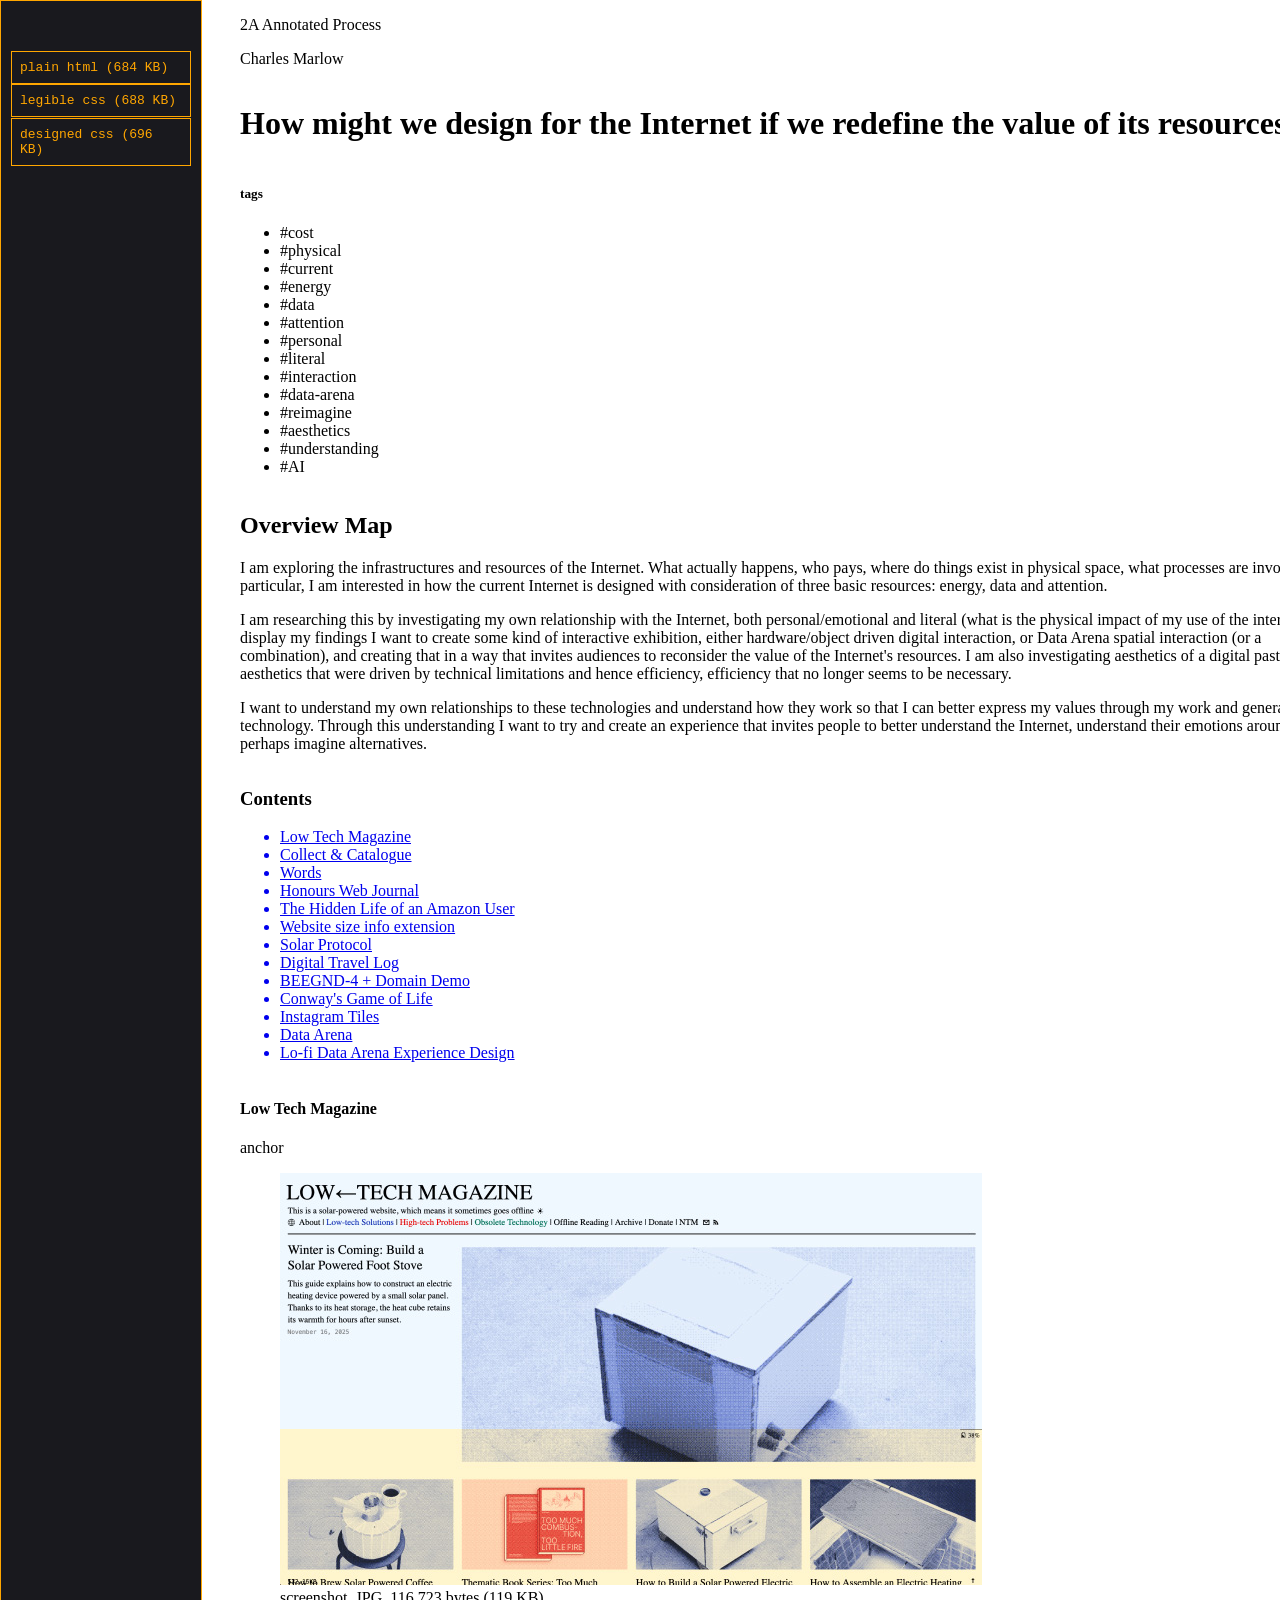
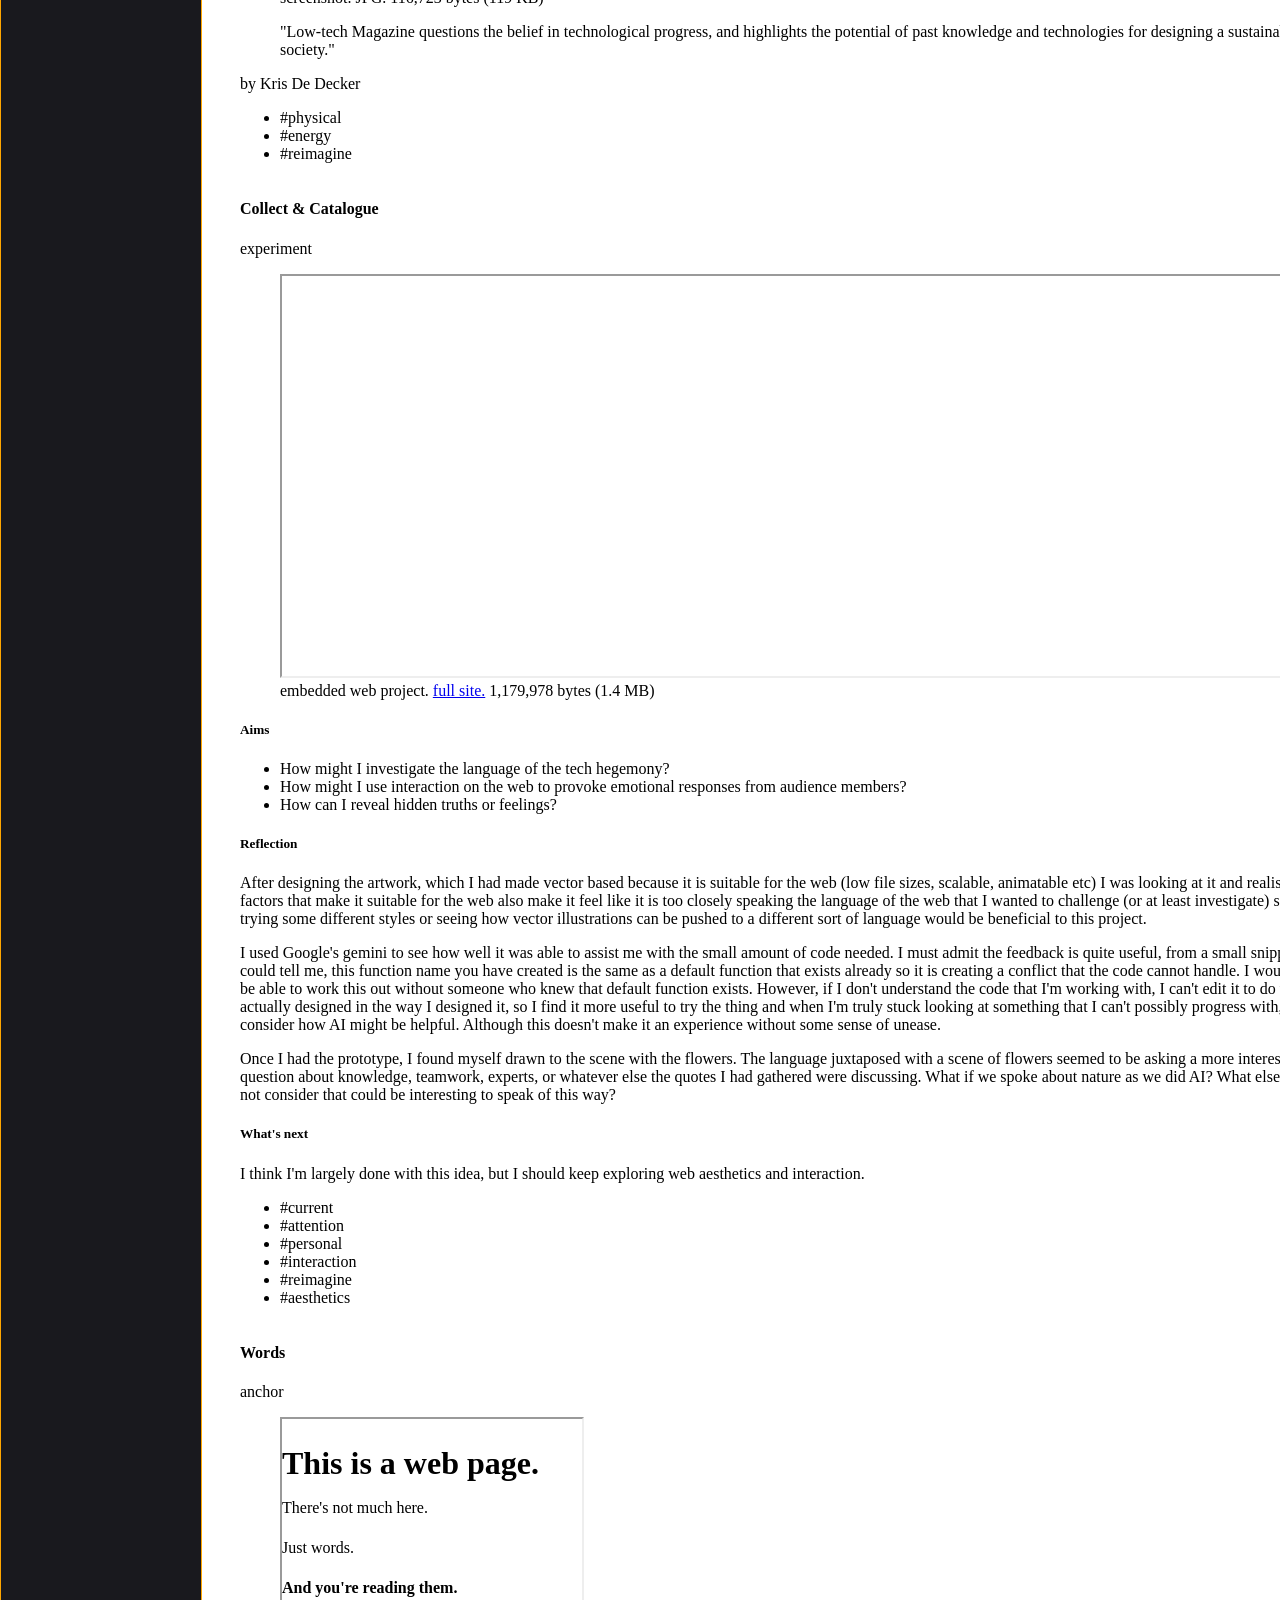
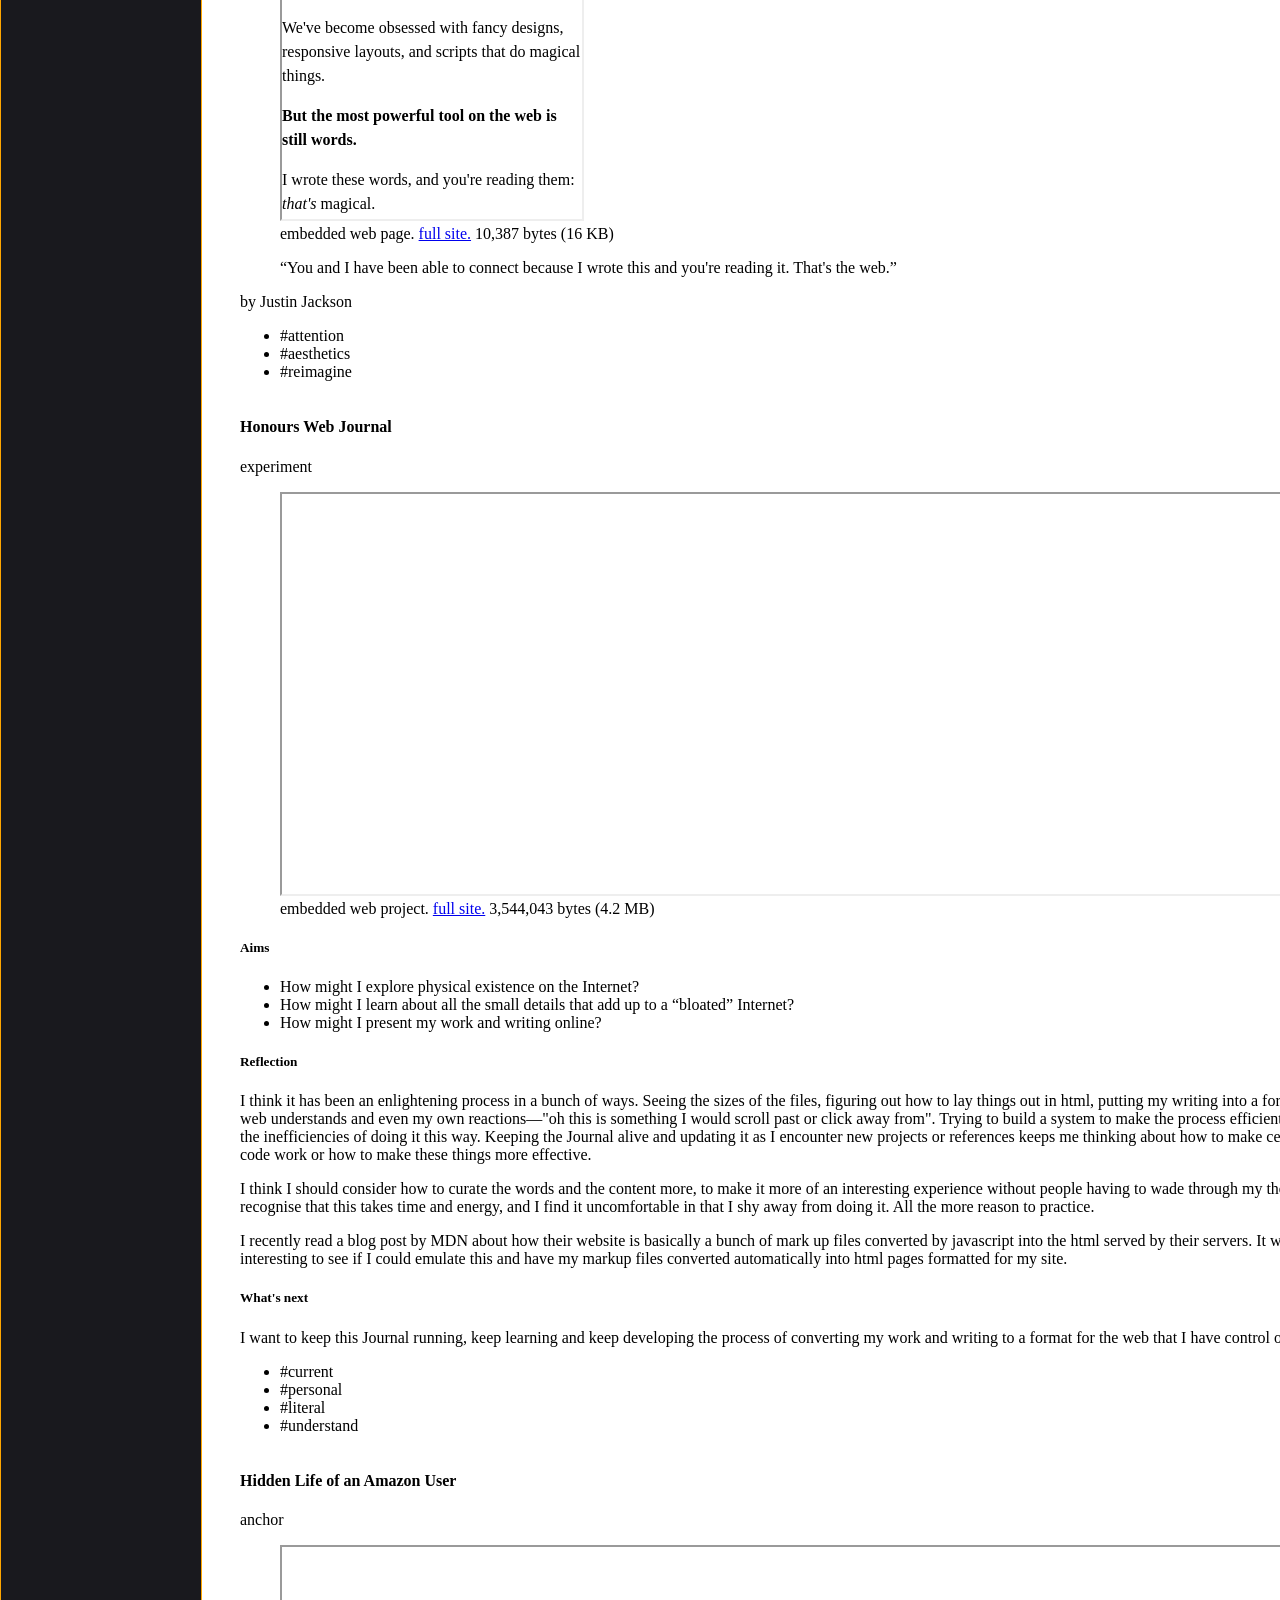
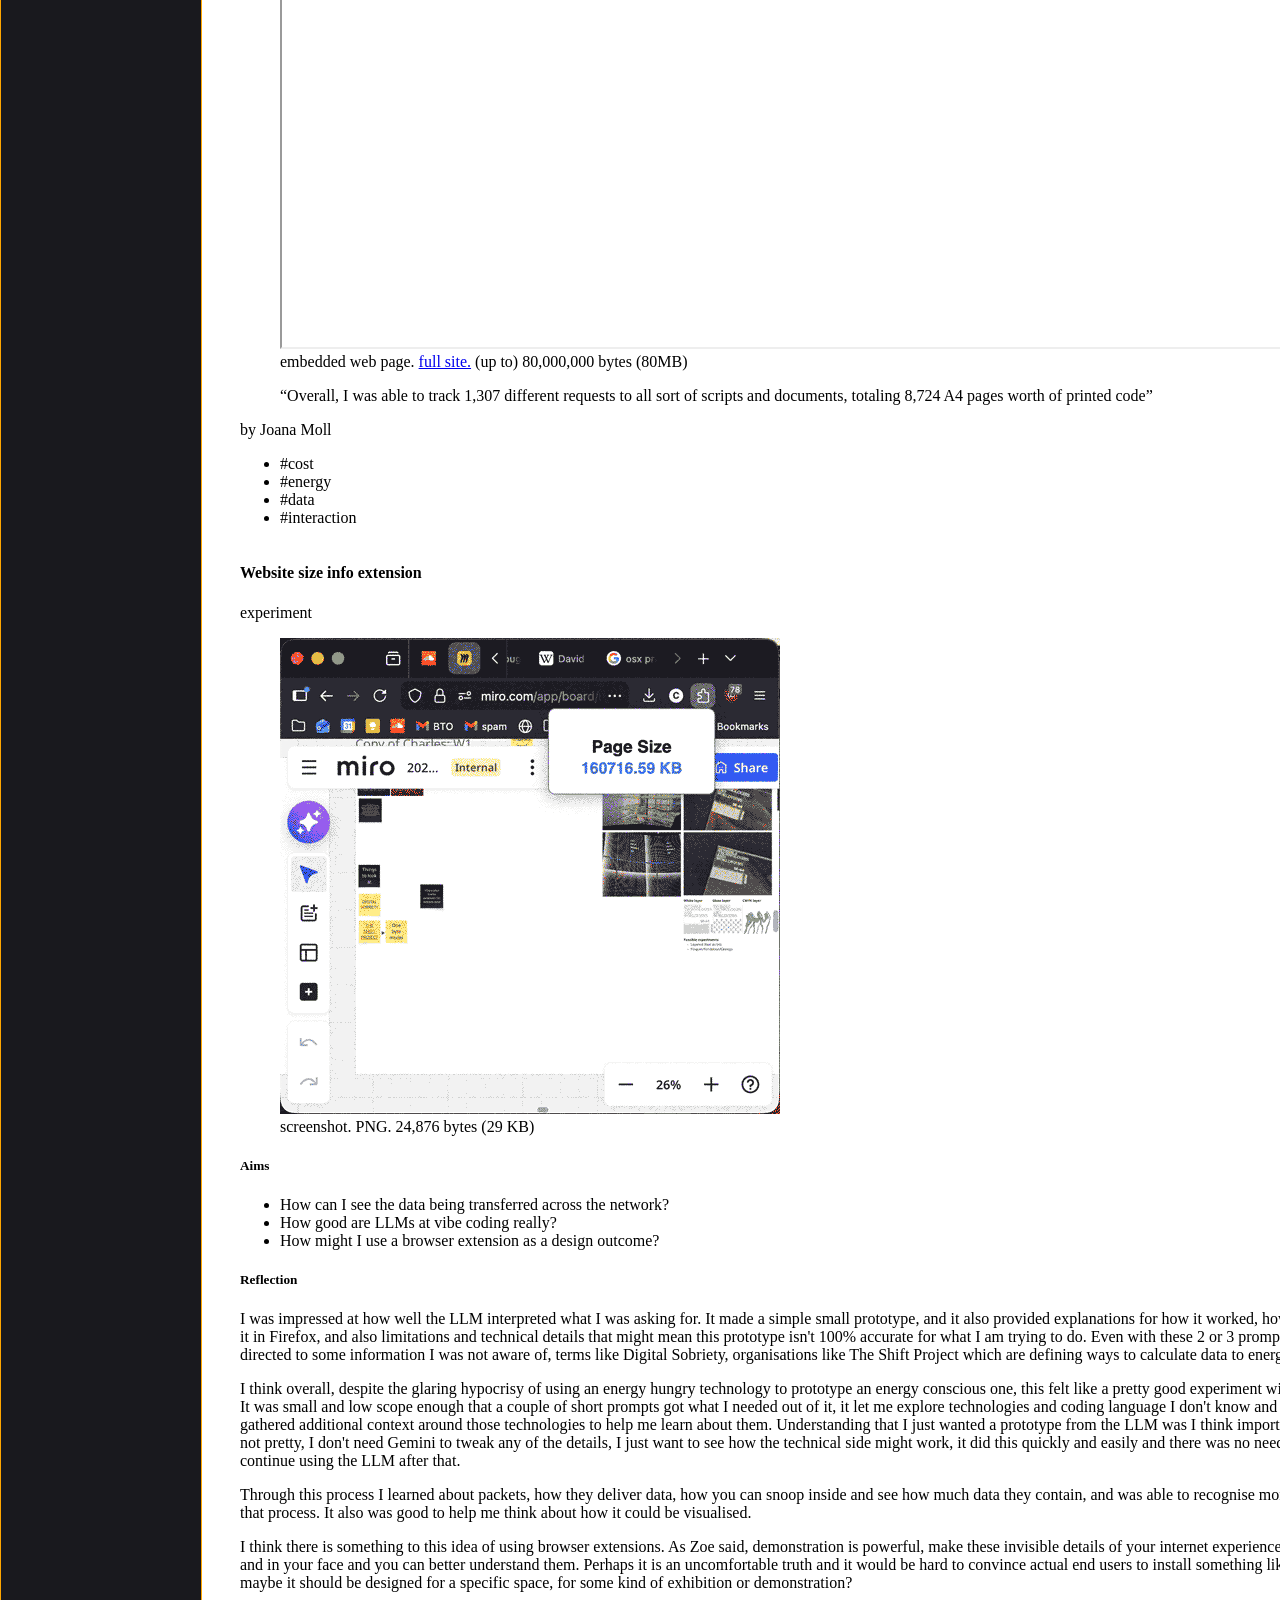
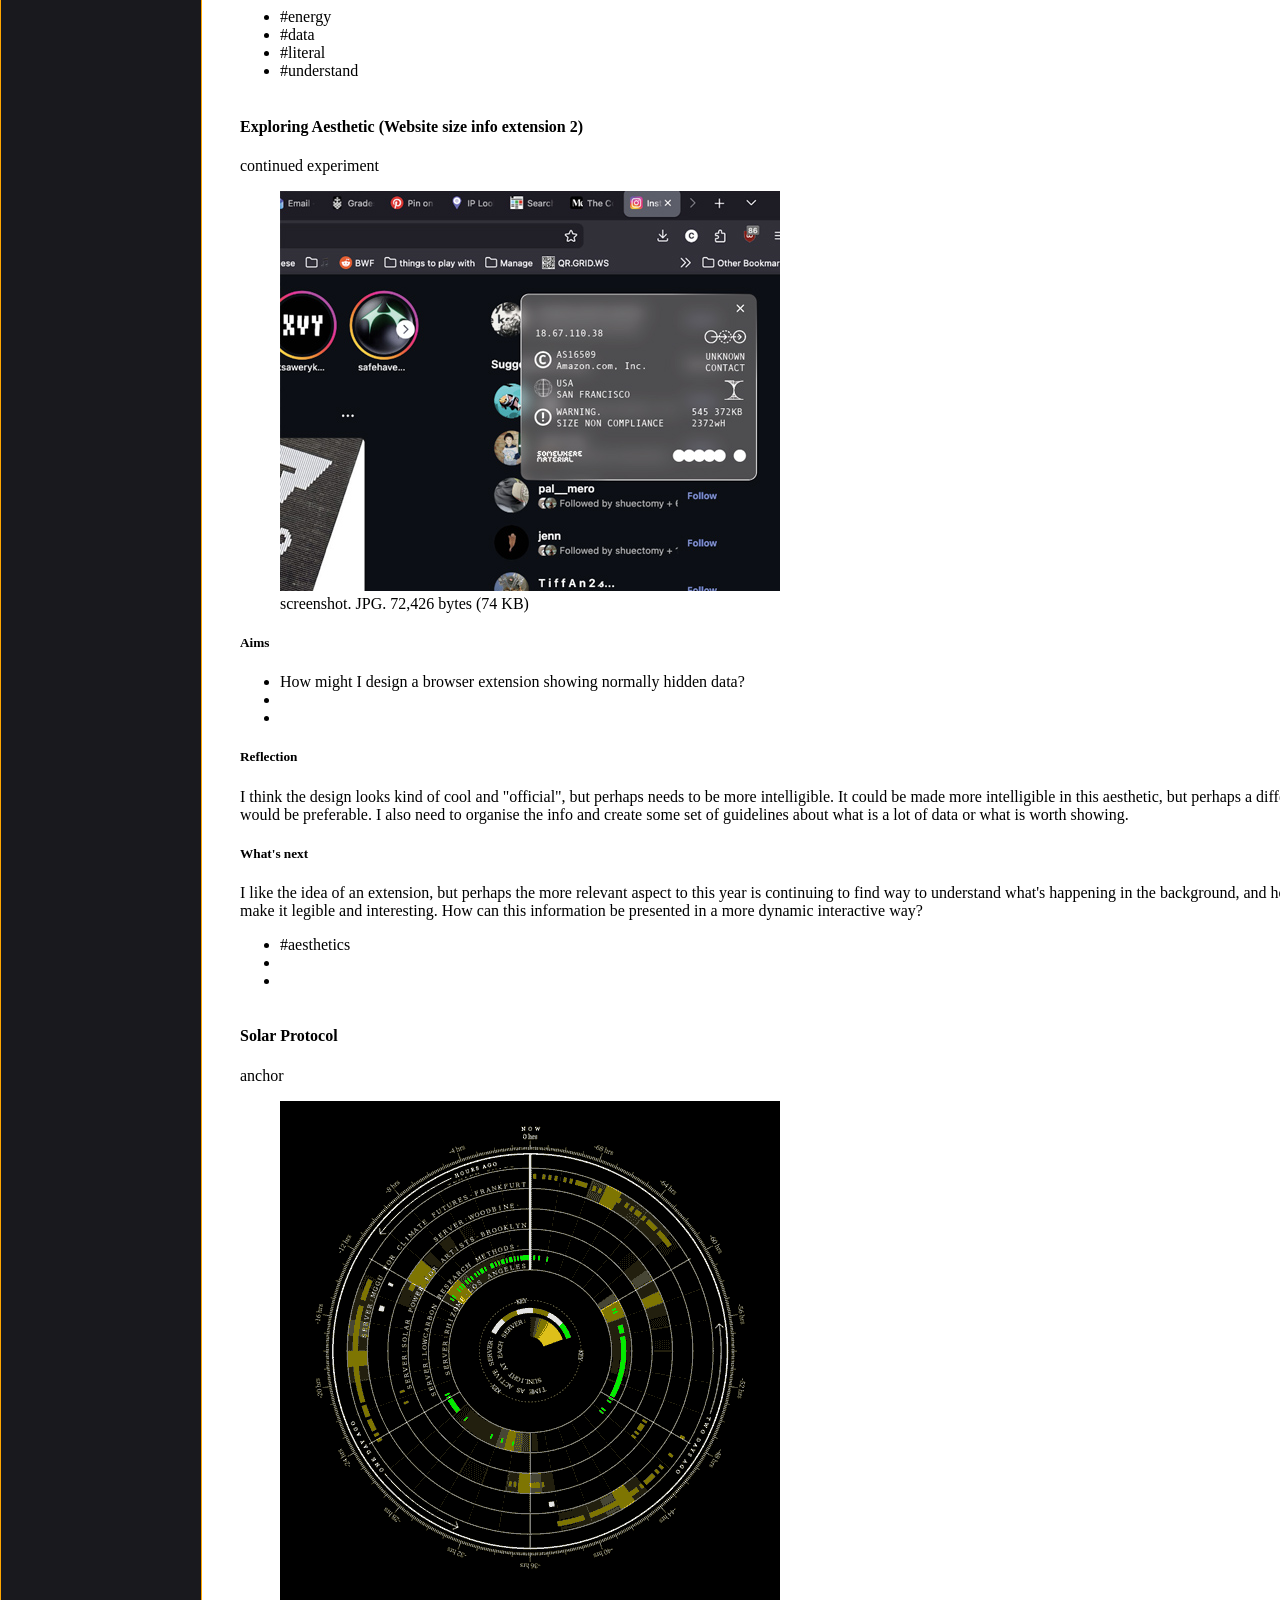
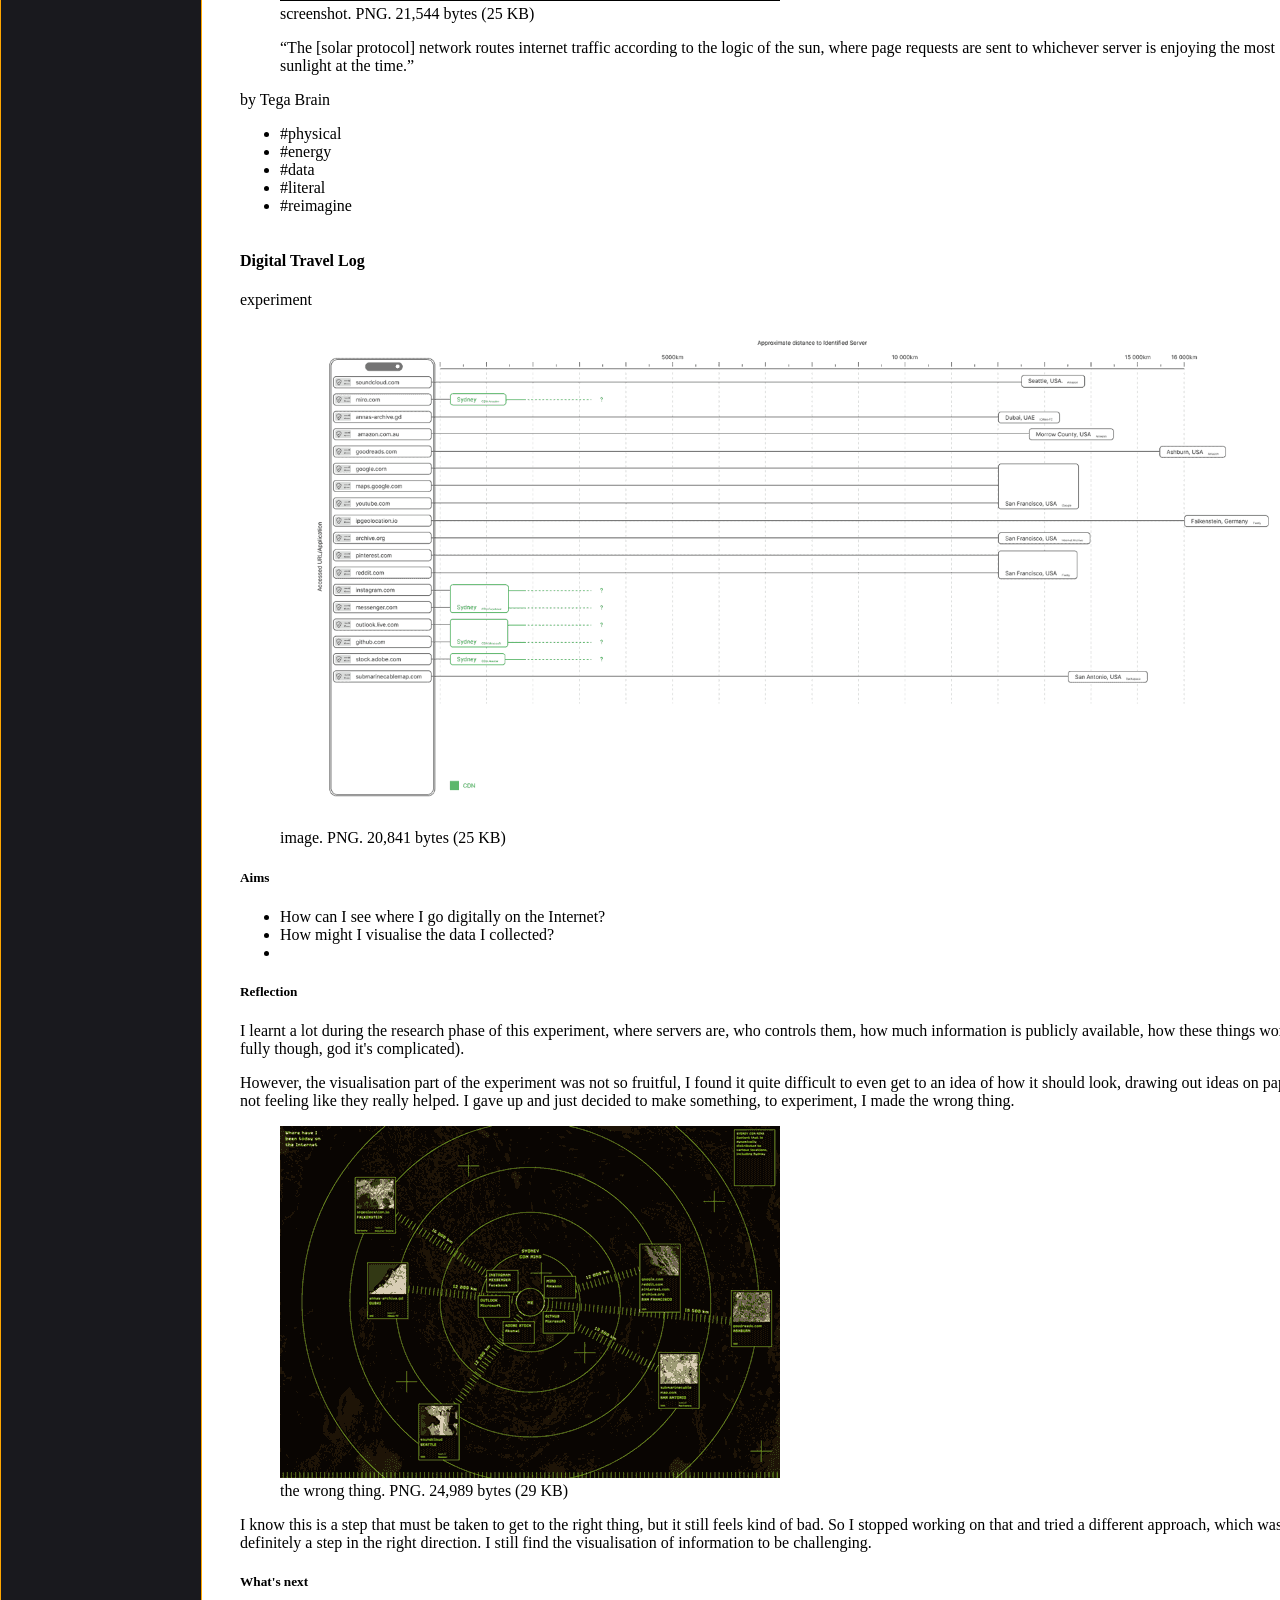
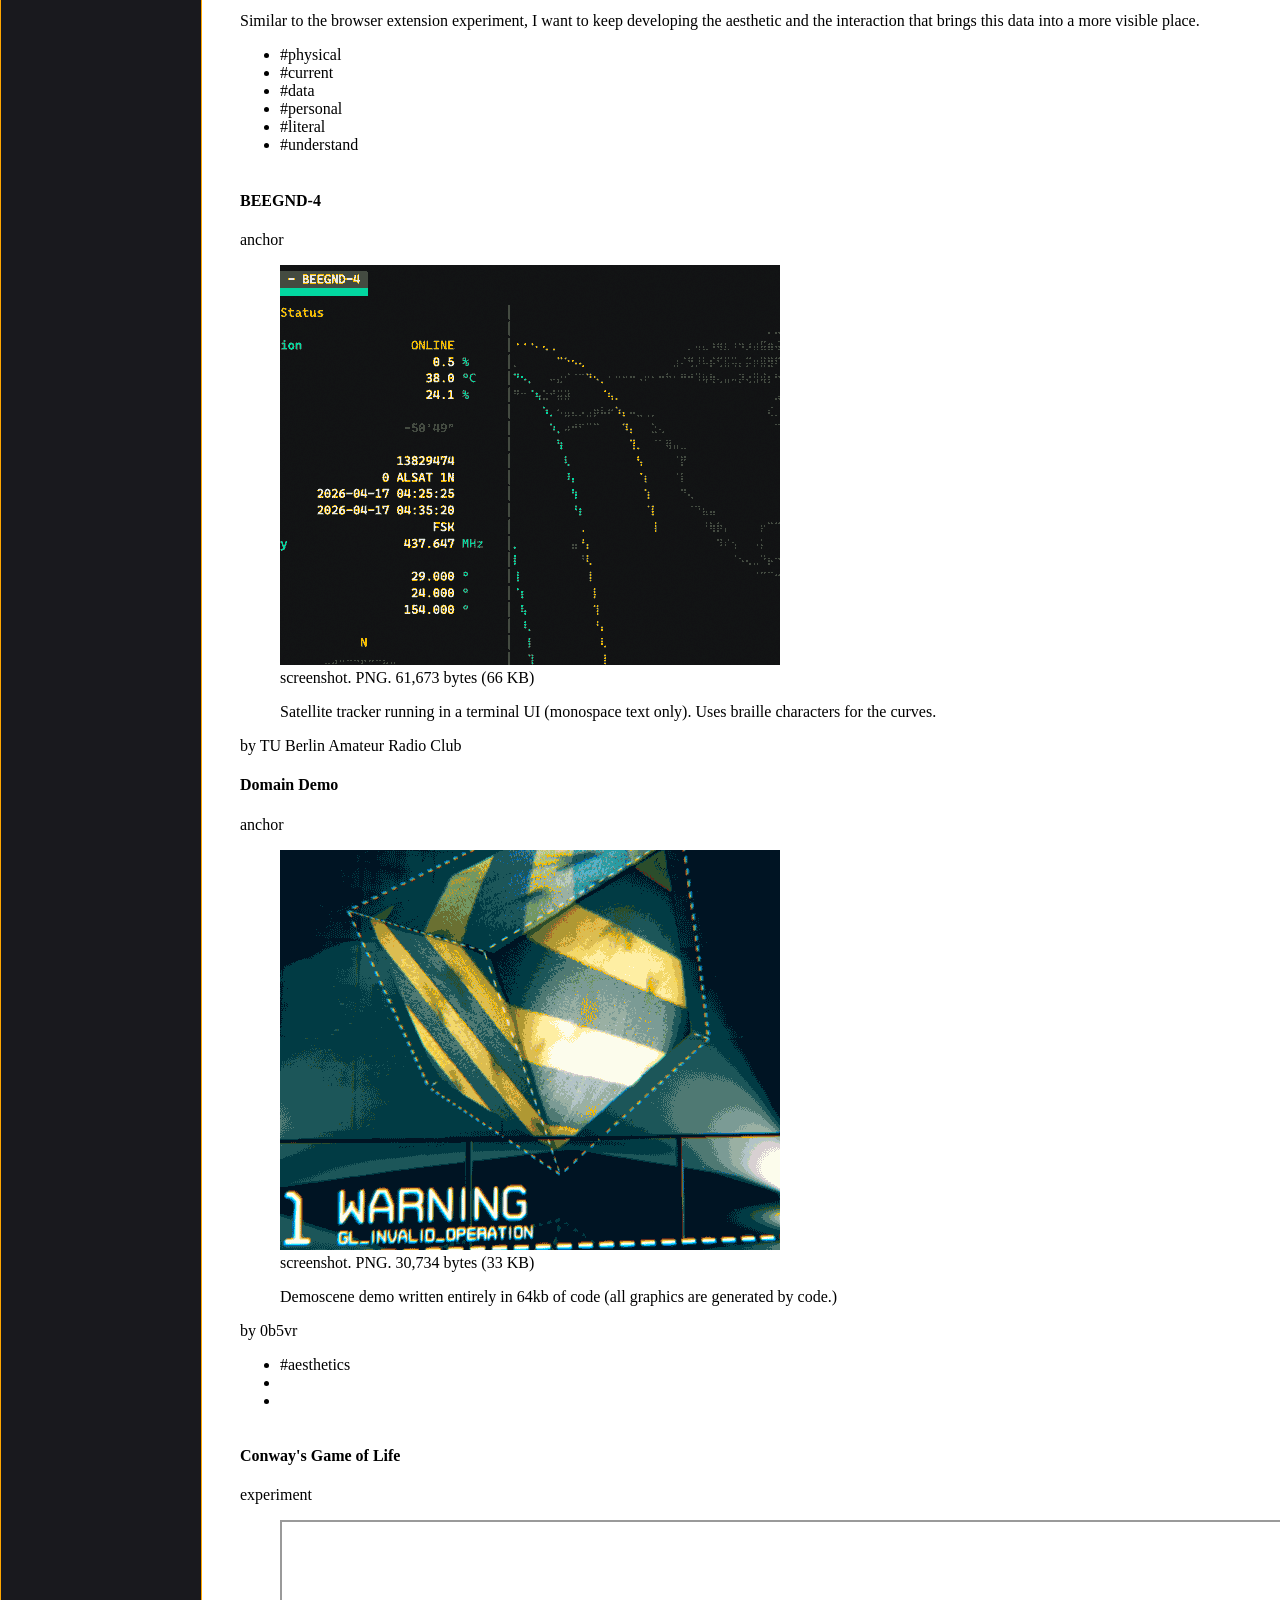
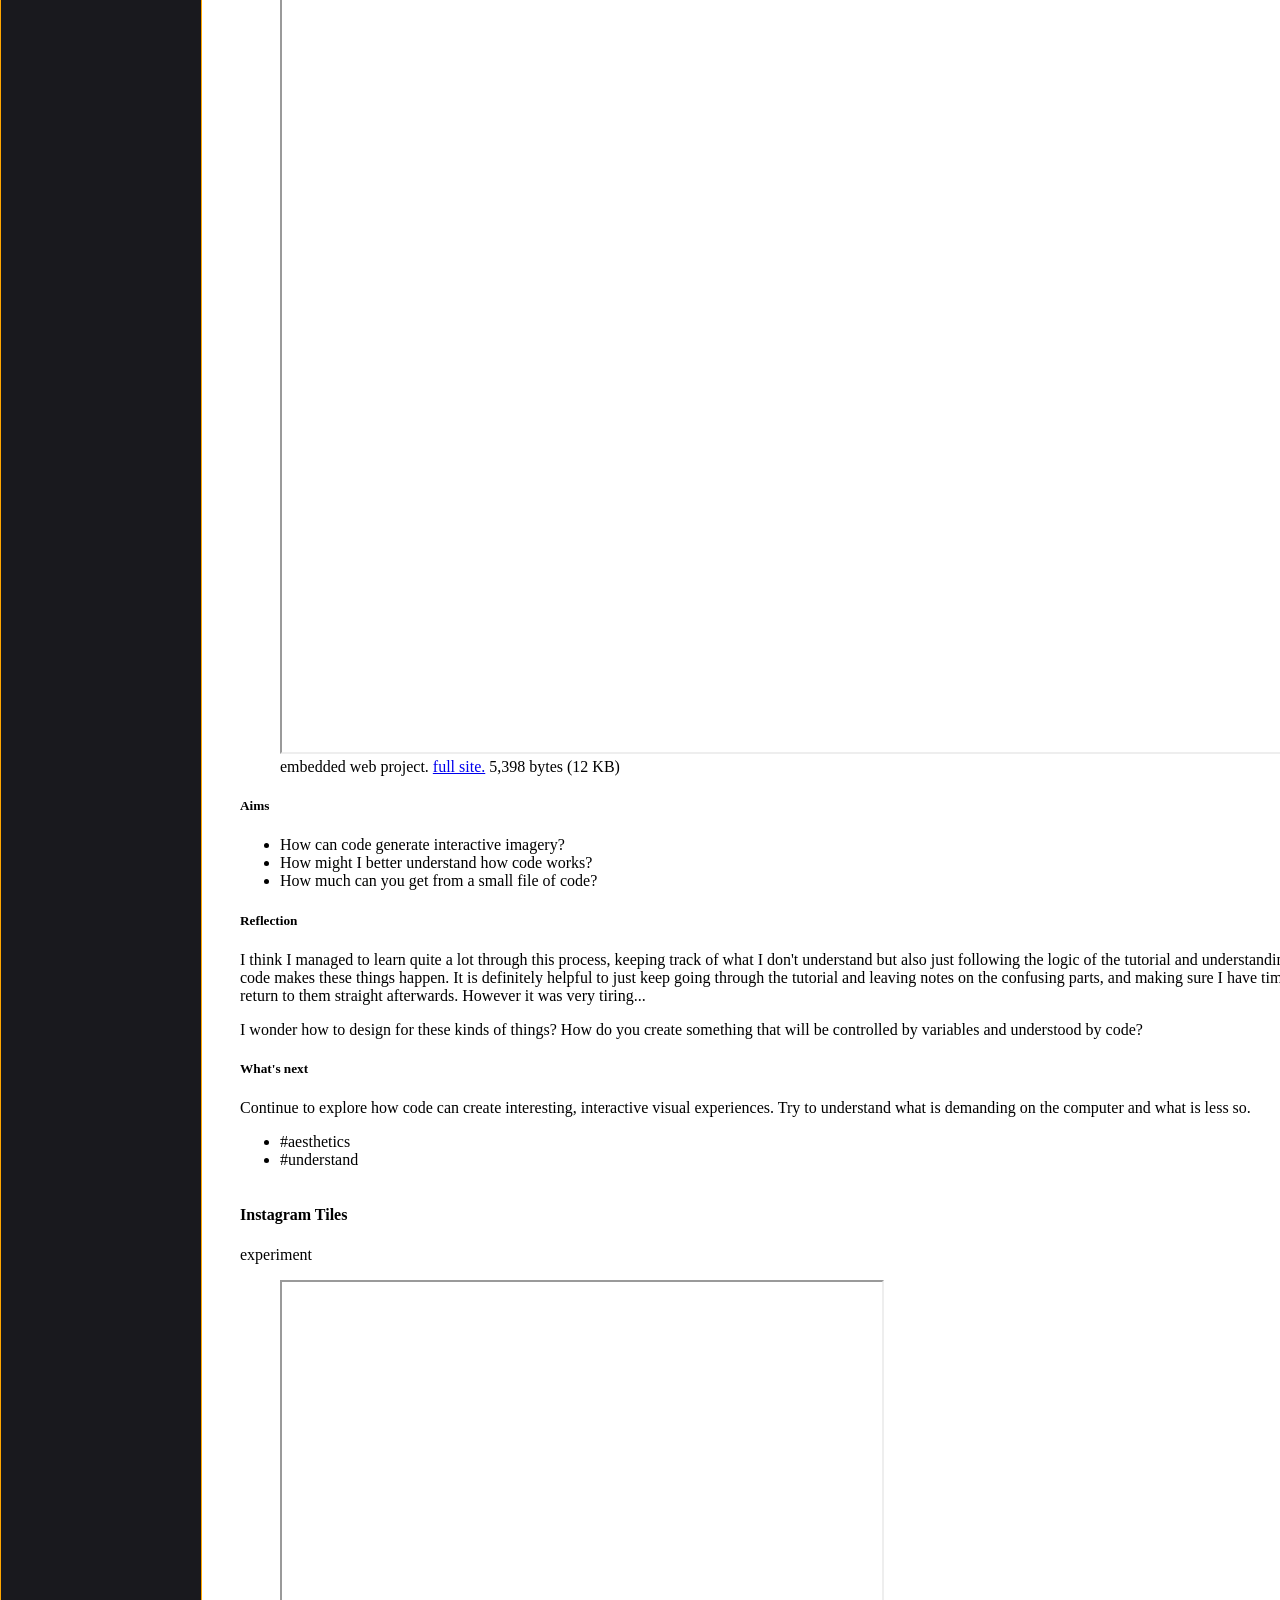
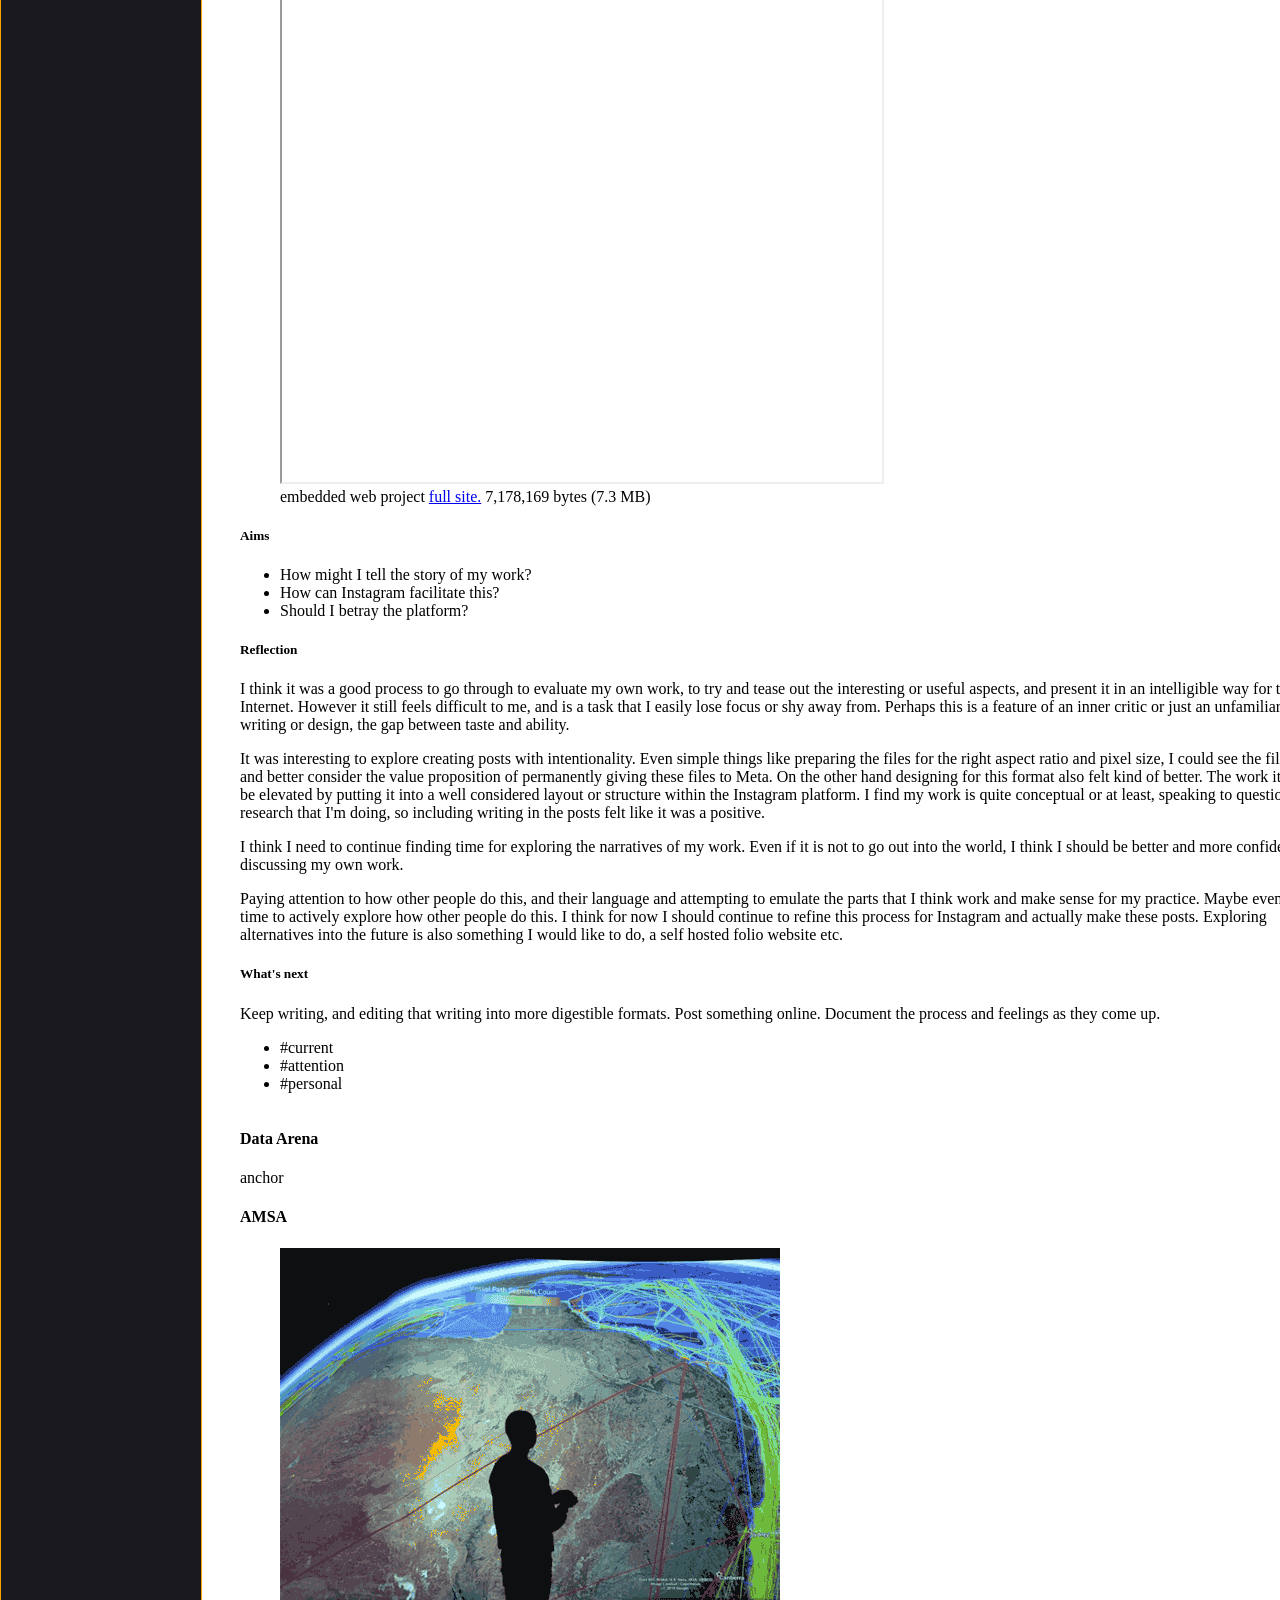
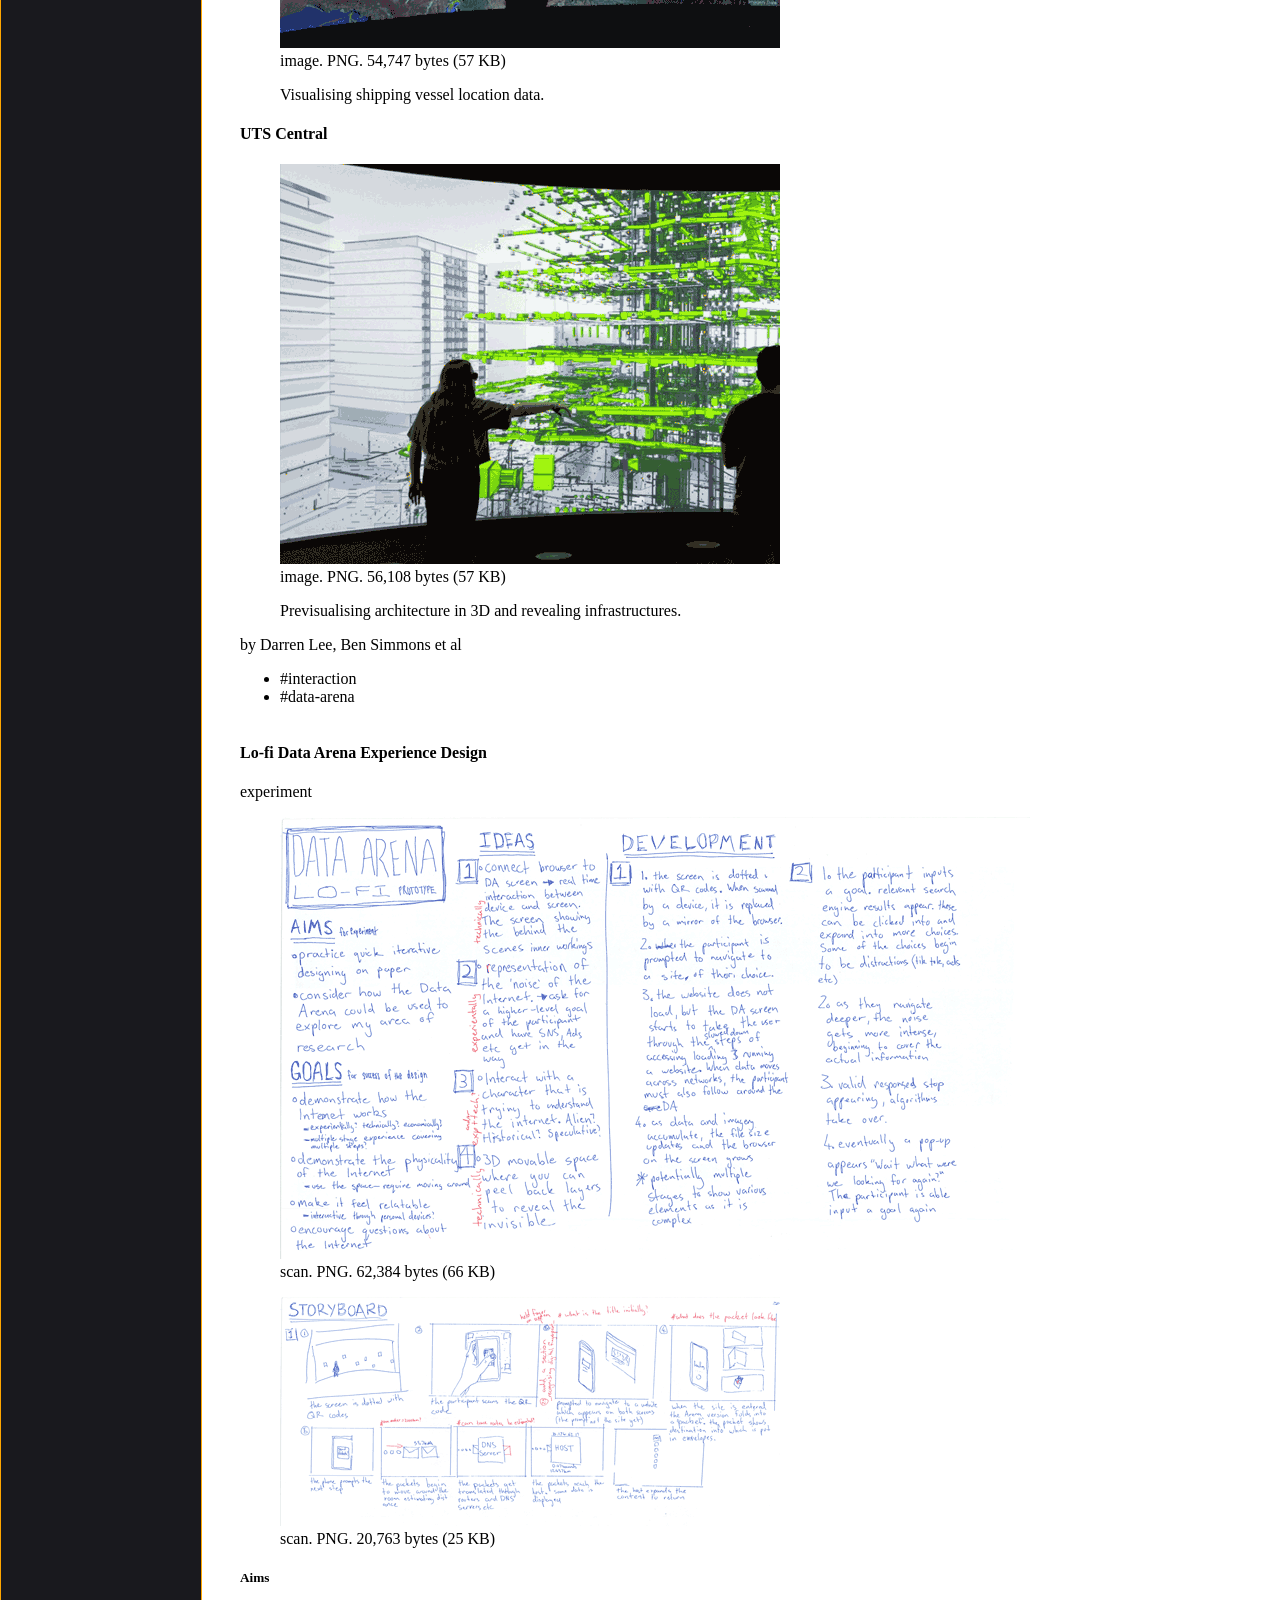
==== index.html @ 046211ff "initial commit" ====
<!DOCTYPE html>
<html lang="en">
<head>
    <meta charset="UTF-8">
    <meta name="viewport" content="width=device-width, initial-scale=1.0">
    <title>Annotated Process</title>
    <link href="selector.css" rel="stylesheet">
    <link id="currentStyle" href="style.css" rel="stylesheet">
    <script src="script.js" defer></script>
</head>
<body>
    <div id="smallScreen">
        <h2>Please expand your window or use a larger device. (or worst case zoom out)</h2>
    </div>
    <main>
        <div id="css-selector">
            <p id="noCSS">plain html (684 KB)</p>
            <p id="legibleCSS">legible css (688 KB)</p>
            <p id="fullCSS">designed css (696 KB)</p> 
        </div>
        <header class="center">
            <p>2A Annotated Process</p>
            <p id="thirdCol">Charles Marlow</p>
        </header>
        <div id="hero" class="center">
            <h1 class="cursor-anim">How might we design for the Internet if we redefine the value of its resources?</h1>
        </div>
        <div id="tags-wrapper">
                <div id="tags-div">
                    <div id="tags-h5">
                        <h5>tags</h5>
                    </div>
                    <ul class="tags">
                        <li id="cost" class="cost">#cost</li>
                        <li id="physical" class="physical">#physical</li>
                        <li id="current" class="current">#current</li>
                        <li id="energy" class="energy">#energy</li>
                        <li id="data" class="data">#data</li>
                        <li id="attention" class="attention">#attention</li>
                        <li id="personal" class="personal">#personal</li>
                        <li id="literal" class="literal">#literal</li>
                        <li id="interaction" class="interaction">#interaction</li>
                        <li id="data-arena" class="data-arena">#data-arena</li>
                        <li id="reimagine" class="reimagine">#reimagine</li>
                        <li id="aesthetics" class="aesthetics">#aesthetics</li>
                        <li id="understand" class="understand">#understanding</li>
                        <li id="ai" class="ai">#AI</li>
                    </ul>
                </div>
            </div>
        <div id="overview" class="center">
            <h2 class="cursor-anim">Overview Map</h2>
            <p>
                I am exploring the infrastructures and resources of the Internet. What actually happens, <span class="highlight cost">who pays</span>, <span class="highlight physical">where do things exist</span> in physical space, what processes are involved. In particular, I am interested in how the <span class="highlight current">current Internet is designed</span> with consideration of three basic resources: <span class="highlight energy">energy</span>, <span class="data">data</span> and <span class="highlight attention">attention</span>.
            </p>
            <p>
                I am researching this by investigating my own relationship with the Internet, both <span class="highlight personal">personal/emotional</span> and <span class="highlight literal">literal</span> (what is the physical impact of my use of the internet). To display my findings I want to create some kind of interactive exhibition, either hardware/object driven <span class="highlight interaction">digital interaction</span>, or <span class="highlight data-arena">Data Arena spatial interaction</span> (or a combination), and creating that in a way that invites audiences to <span class="highlight reimagine">reconsider the value of the Internet's resources.</span> I am also investigating <span class="highlight aesthetics">aesthetics of a digital past</span>, as aesthetics that were driven by technical limitations and hence efficiency, efficiency that no longer seems to be necessary.
            </p>
            <p>
                I want to understand my own relationships to these technologies and understand <span class="highlight understand">how they work so that I can better express my values</span> through my work and general use of technology. Through this understanding I want to try and create an experience that invites people to better understand the Internet, understand their emotions around it, and perhaps imagine alternatives.
            </p>
        </div>
        <div id="nav-container">
            <nav>
                <h3>Contents</h3>
                <ul>
                    <a href="#low-tech-magazine"><li class="nav-anchor physical energy reimagine">Low Tech Magazine</li></a>
                    <a href="#collect-catalogue"><li class="nav-experiment current attention personal interaction reimagine aesthetics ai">Collect & Catalogue</li></a>
                    <a href="#words"><li class="nav-anchor attention aesthetics reimagine">Words</li></a>
                    <a href="#web-journal"><li class="nav-experiment current personal literal understand">Honours Web Journal</li></a>
                    <a href="#hidden-life"><li class="nav-anchor cost energy data interaction">The Hidden Life of an Amazon User</li></a>
                    <a href="#size-extension"><li class="nav-experiment energy data literal understand aesthetics ai">Website size info extension</li></a>
                    <a href="#solar-protocol"><li class="nav-anchor physical energy data literal reimagine">Solar Protocol</li></a>
                    <a href="#travel-log"><li class="nav-experiment physical current data personal literal understand">Digital Travel Log</li></a>
                    <a href="#digital-past"><li class="nav-anchor aesthetics">BEEGND-4 + Domain Demo</li></a>
                    <a href="#game-of-life"><li class="nav-experiment interaction">Conway's Game of Life</li></a>
                    <a href="#instagram-tiles"><li class="nav-experiment attention">Instagram Tiles</li></a>
                    <a href="#data-arena-anchor"><li class="nav-anchor interaction data-arena">Data Arena</li></a>
                    <a href="#data-arena-experiment"><li class="nav-experiment interaction data-arena">Lo-fi Data Arena Experience Design</li></a>
                </ul>
            </nav>
        </div>
        <div class="anchor" id="low-tech-magazine">
            <div class="title-container physical energy reimagine">
                <h4>Low Tech Magazine</h4>
                <p class="type">anchor</p>
            </div>
            <figure>
                <a href="https://solar.lowtechmagazine.com/" target="_blank"><img src="images/lowTech.jpg"></a>
                <figcaption>screenshot. JPG. <span class="data-size">116,723 bytes (119 KB)</span></figcaption>
            </figure>
            <blockquote>
                "Low-tech Magazine questions <span class="current">the belief in technological progress</span>, and highlights <span class="reimagine">the potential of past knowledge and technologies</span> for <span class="energy">designing a sustainable society.</span>"
            </blockquote>
            <p>by Kris De Decker</p>
            <div class="tags-div">
                <ul class="tags">
                    <li class="physical">#physical</li>
                    <li class="energy">#energy</li>
                    <li class="reimagine">#reimagine</li>
                </ul>
            </div>
        </div>
        <div class="experiment" id="collect-catalogue">
            <div  class="title-container current attention personal interaction reimagine aesthetics">
                <h4 class="interaction">Collect & Catalogue</h4>
                <p class="type">experiment</p>
            </div>
            <!-- embed web project -->
            <figure class="iframe">
                <iframe width=100% height=400 src="https://charlescalvinmarlow.github.io/collect-catalogue/"></iframe>
                <figcaption>embedded web project. <a href="https://charlescalvinmarlow.github.io/collect-catalogue/" target="_blank">full site.</a><span class="data-size"> 1,179,978 bytes (1.4 MB)</span></figcaption>
            </figure>
            <div class="aims">
                <h5>Aims</h5>
                <ul>
                    <li class="current">
                        How might I investigate the language of the tech hegemony?
                    </li>
                    <li class="interaction">
                        How might I use interaction on the web to provoke emotional responses from audience members?
                    </li>
                    <li class="reimagine">
                        How can I reveal hidden truths or feelings?
                    </li>
                </ul>
            </div>
            <div class="reflection">
                <h5>Reflection</h5>
                <p>
                    After designing the artwork, which I had made vector based because it is suitable for the web (low file sizes, scalable, animatable etc) I was looking at it and realised these factors that make it suitable for the web also make it <span class="aesthetics">feel like it is too closely speaking the language of the web that I wanted to challenge (or at least investigate) so I think trying some different styles or seeing how vector illustrations can be pushed to a different sort of language would be beneficial to this project.</span>
                </p>
                <p>
                    <span class="ai">I used Google's gemini to see how well it was able to assist me with the small amount of code needed. I must admit the feedback is quite useful, from a small snippet it could tell me, this function name you have created is the same as a default function that exists already so it is creating a conflict that the code cannot handle. I would never be able to work this out without someone who knew that default function exists. However, if I don't understand the code that I'm working with, I can't edit it to do what I actually designed in the way I designed it, so I find it more useful to try the thing and when I'm truly stuck looking at something that I can't possibly progress with, to consider how AI might be helpful. Although this doesn't make it an experience without some sense of unease.</span>
                </p>
                <p>
                    Once I had the prototype, I found myself drawn to the scene with the flowers. The language juxtaposed with a scene of flowers seemed to be asking a more interesting question about knowledge, teamwork, experts, or whatever else the quotes I had gathered were discussing. <span class="reimagine">What if we spoke about nature as we did AI? What else do we not consider that could be interesting to speak of this way?</span>
                </p>
            </div>
            <div class="next">
                <h5>What's next</h5>
                <p>I think I'm largely done with this idea, but I should keep exploring web aesthetics and interaction.</p>
            </div>
            <div class="tags-div">
                <ul class="tags">
                    <li class="current">#current</li>
                    <li class="attention">#attention</li>
                    <li class="personal">#personal</li>
                    <li class="interaction">#interaction</li>
                    <li class="reimagine">#reimagine</li>
                    <li class="aesthetics">#aesthetics</li>
                </ul>
            </div>
        </div> <!--end collect & catalogue-->
        <div class="anchor" id="words">
            <div class="title-container attention aesthetics reimagine">
                <h4>Words</h4>
                <p class="type">anchor</p>
            </div>
            <figure class="iframe">
                <iframe height=400 src="content/Words.html"></iframe>
                <figcaption>
                    embedded web page. 
                    <a href="https://justinjackson.ca/words.html" target="_blank">full site.</a>
                    <span class="data-size">10,387 bytes (16 KB)</span></figcaption>
            </figure>
            <blockquote>
                “You and I have been able to connect because I wrote this and you're reading it. That's the web.”
            </blockquote>
            <p>by Justin Jackson</p>
            <div class="tags-div">
                <ul class="tags">
                    <li class="attention">#attention</li>
                    <li class="aesthetics">#aesthetics</li>
                    <li class="reimagine">#reimagine</li>
                </ul>
            </div>
        </div> <!--end words-->
        <div class="experiment" id="web-journal">
            <div  class="title-container current personal literal understand">
                <h4>Honours Web Journal</h4>
                <p class="type">experiment</p>
            </div>
            <figure class="iframe">
                <iframe width=100% height=400 src="https://charlescalvinmarlow.github.io/honours-journal/pages/honours.html"></iframe>
                <figcaption>
                    embedded web project.
                    <a href="https://charlescalvinmarlow.github.io/honours-journal/pages/honours.html" target="_blank">full site.</a>
                    <span class="data-size">3,544,043 bytes (4.2 MB)</span>
                </figcaption>
            </figure>
            <div class="aims">
                <h5>Aims</h5>
                <ul>
                    <li class="physical">
                        How might I explore physical existence on the Internet?
                    </li>
                    <li class="understand">
                        How might I learn about all the small details that add up to a “bloated” Internet?
                    </li>
                    <li class="personal">
                        How might I present my work and writing online?
                    </li>
                </ul>
            </div>
            <div class="reflection">
                <h5>Reflection</h5>
                <p>
                    I think it has been an enlightening process in a bunch of ways. <span class="understand">Seeing the sizes of the files, figuring out how to lay things out in html, putting my writing into a format the web understands and even my own reactions—"oh this is something I would scroll past or click away from".</span> Trying to build a system to make the process efficient, noting the inefficiencies of doing it this way. Keeping the Journal alive and updating it as I encounter new projects or references keeps me thinking about how to make certain code work or how to make these things more effective.
                </p>
                <p>
                    <span class="personal">I think I should consider how to curate the words and the content more, to make it more of an interesting experience without people having to wade through my thoughts. I recognise that this takes time and energy, and I find it uncomfortable in that I shy away from doing it. All the more reason to practice.</span>
                </p>
                <p>
                    I recently read a blog post by MDN about how their website is basically a bunch of mark up files converted by javascript into the html served by their servers. It would be interesting to see if I could emulate this and have my markup files converted automatically into html pages formatted for my site.
                </p>
            </div>
            <div class="next">
                <h5>What's next</h5>
                <p>I want to keep this Journal running, keep learning and keep developing the process of converting my work and writing to a format for the web that I have control over.</p>
            </div>
            <div class="tags-div">
                <ul class="tags">
                    <li class="current">#current</li>
                    <li class="personal">#personal</li>
                    <li class="literal">#literal</li>
                    <li class="understand">#understand</li>
                </ul>
            </div>
        </div> <!--end honours journal-->
        <div class="anchor" id="hidden-life">
            <div  class="title-container cost energy data interaction">
                <h4>Hidden Life of an Amazon User</h4>
                <p class="type">anchor</p>
            </div>
            <figure class="iframe">
                <iframe width=100% height=400 src="https://www.janavirgin.com/AMZ/amazon.html"></iframe>
                <figcaption>
                    embedded web page.
                    <a href="https://www.janavirgin.com/AMZ/amazon.html" target="_blank">full site.</a> 
                    <span class="data-size">(up to) 80,000,000 bytes (80MB)</span>
                </figcaption>
            </figure>
            <blockquote>
                “Overall, I was able to track 1,307 different requests to all sort of scripts and documents, totaling 8,724 A4 pages worth of printed code”
            </blockquote>
            <p>by Joana Moll</p>
            <div class="tags-div">
                <ul class="tags">
                    <li class="cost">#cost</li>
                    <li class="energy">#energy</li>
                    <li class="data">#data</li>
                    <li class="interaction">#interaction</li>
                </ul>
            </div>
        </div> <!--end hidden life of amazon user-->
        <div class="experiment" id="size-extension">
            <div class="title-container energy data literal understand">
                <h4>Website size info extension</h4>
                <p class="type">experiment</p>
            </div>
            <figure> <!--add image-->
                <img src="images/site-size-extension.png">
                <figcaption>screenshot. PNG. <span class="data-size">24,876 bytes (29 KB)</span></figcaption>
            </figure>
            <div class="aims">
                <h5>Aims</h5>
                <ul>
                    <li class="literal understand data">
                        How can I see the data being transferred across the network?
                    </li>
                    <li class="ai">
                        How good are LLMs at vibe coding really?
                    </li>
                    <li>
                        How might I use a browser extension as a design outcome?
                    </li>
                </ul>
            </div>
            <div class="reflection">
                <h5>Reflection</h5>
                <p>
                    <span class="ai">I was impressed at how well the LLM interpreted what I was asking for. It made a simple small prototype, and it also provided explanations for how it worked, how to test it in Firefox, and also limitations and technical details that might mean this prototype isn't 100% accurate for what I am trying to do. Even with these 2 or 3 prompts, I was directed to some information I was not aware of, terms like Digital Sobriety, organisations like The Shift Project which are defining ways to calculate data to energy usage.</span>
                </p>
                <p>
                    <span class="ai">I think overall, despite the glaring hypocrisy of using an energy hungry technology to prototype an energy conscious one, this felt like a pretty good experiment with LLMs. It was small and low scope enough that a couple of short prompts got what I needed out of it, it let me explore technologies and coding language I don't know and it gathered additional context around those technologies to help me learn about them. Understanding that I just wanted a prototype from the LLM was I think important. It's not pretty, I don't need Gemini to tweak any of the details, I just want to see how the technical side might work, it did this quickly and easily and there was no need to continue using the LLM after that.</span>
                </p>
                <p><span class="data understand">Through this process I learned about packets, how they deliver data, how you can snoop inside and see how much data they contain, and was able to recognise more about that process. It also was good to help me think about how it could be visualised.</span></p>
                <p>
                    I think there is something to this idea of using browser extensions. As Zoe said, demonstration is powerful, make these invisible details of your internet experience visible and in your face and you can better understand them. <span class="interaction">Perhaps it is an uncomfortable truth and it would be hard to convince actual end users to install something like this, so maybe it should be designed for a specific space, for some kind of exhibition or demonstration?</span>
                </p>
            </div>
            <div class="tags-div">
                <ul class="tags">
                    <li class="energy">#energy</li>
                    <li class="data">#data</li>
                    <li class="literal">#literal</li>
                    <li class="understand">#understand</li>
                </ul>
            </div>
        </div> <!--end size extension-->
            <div class="experiment">
                <div class="title-container aesthetics">
                    <h4>Exploring Aesthetic (Website size info extension 2)</h4>
                    <p class="type">continued experiment</p>
                </div>
            <figure> <!--add image-->
                <img src="images/site-size-extension-micrographic.jpg">
                <figcaption>screenshot. JPG. <span class="data-size">72,426 bytes (74 KB)</span></figcaption>
            </figure>
            <div class="aims">
                <h5>Aims</h5>
                <ul>
                        <li>
                            How might I design a browser extension showing normally hidden data?
                        </li>
                        <li>
                            <span class="cursor-anim"></span>
                        </li>
                        <li>
                            <span class="cursor-anim"></span>
                        </li>
                </ul>
            </div>
            <div class="reflection">
                <h5>Reflection</h5>
                <p>
                    <span class="aesthetics">I think the design looks kind of cool and "official", but perhaps needs to be more intelligible. It could be made more intelligible in this aesthetic, but perhaps a different one would be preferable.</span> I also need to organise the info and create some set of guidelines about what is a lot of data or what is worth showing.
                </p>
            </div>
            <div class="next">
                <h5>What's next</h5>
                <p>I like the idea of an extension, but perhaps the more relevant aspect to this year is continuing to find way to understand what's happening in the background, and how to make it legible and interesting. <span class="interaction">How can this information be presented in a more dynamic interactive way?</span></p>
            </div>
                <div class="tags-div">
                    <ul class="tags">
                        <li class="aesthetics">#aesthetics</li>
                        <li class="cursor-anim"></li>
                        <li class="cursor-anim"></li>
                    </ul>
                </div>
        </div><!--end web extension-->
        <div class="anchor" id="solar-protocol">
            <div class="title-container physical energy data literal reimagine">
                <h4 >Solar Protocol</h4>
                <p class="type">anchor</p>
            </div>
            <figure><!-- add image + link or embed-->
                <a href="https://solarprotocol.net/index.html" target="blank"><img src="images/solar-protocol.png"></a>
                <figcaption>screenshot. PNG. <span class="data-size">21,544 bytes (25 KB)</span></figcaption>
            </figure>
            <blockquote>
                <span class="reimagine">“The [solar protocol] network routes internet traffic according to the logic of the sun, where page requests are sent to whichever server is enjoying the most sunlight at the time.”</span>
            </blockquote>
            <p>by Tega Brain</p>
            <div class="tags-div">
                <ul class="tags">
                    <li class="physical">#physical</li>
                    <li class="energy">#energy</li>
                    <li class="data">#data</li>
                    <li class="literal">#literal</li>
                    <li class="reimagine">#reimagine</li>
                </ul>
            </div>
        </div><!--end solar protocol-->
        <div class="experiment" id="travel-log">
            <div class="title-container physical current data personal literal understand">
                <h4>Digital Travel Log</h4>
                <p class="type">experiment</p>
            </div>
            <figure> <!--add image-->
                <img src="images/digital-log.png">
                <figcaption>image. PNG. <span class="data-size">20,841 bytes (25 KB)</span></figcaption>
            </figure>
            <div class="aims">
                <h5>Aims</h5>
                <ul>
                    <li class="literal physical">
                        How can I see where I go digitally on the Internet?
                    </li>
                    <li class="aesthetics">
                        How might I visualise the data I collected?
                    </li>
                    <li>
                        <span class="cursor-anim"></span>
                    </li>
                </ul>
            </div>
            <div class="reflection">
                <h5>Reflection</h5>
                <p>
                    <span class="understand">I learnt a lot during the research phase of this experiment, where servers are, who controls them, how much information is publicly available, how these things work (not fully though, god it's complicated).</span>
                </p>
                <p>
                    <span class="aesthetics">However, the visualisation part of the experiment was not so fruitful, I found it quite difficult to even get to an idea of how it should look, drawing out ideas on paper but not feeling like they really helped. I gave up and just decided to make something, to experiment, I made the wrong thing.</span>
                </p>
                <figure class="smallFigure">
                    <img src="images/digital-log-process.png">
                    <figcaption>the wrong thing. PNG. <span class="data-size">24,989 bytes (29 KB)</span></figcaption>
                </figure>
                <p>
                    I know this is a step that must be taken to get to the right thing, but it still feels kind of bad. So I stopped working on that and tried a different approach, which was definitely a step in the right direction. I still find the visualisation of information to be challenging.
                </p>
            </div>
            <div class="next">
                <h5>What's next</h5>
                <p>Similar to the browser extension experiment, I want to keep developing the aesthetic and the interaction that brings this data into a more visible place.</p>
            </div>
            <div class="tags-div">
                <ul class="tags">
                    <li class="physical">#physical</li>
                    <li class="current">#current</li>
                    <li class="data">#data</li>
                    <li class="personal">#personal</li>
                    <li class="literal">#literal</li>
                    <li class="understand">#understand</li>
                </ul>
            </div>
        </div><!--end digital travel log-->
        <div class="anchor double" id="digital-past">
            <div class="duo-inner">
                <div class="title-container aesthetics">
                    <h4>BEEGND-4</h4>
                    <p class="type">anchor</p>
                </div>
                <figure><!-- add image + link or embed-->
                    <a href="https://asciinema.org/s/MsgCXmGxqg6lkLPq" target="blank"><img src="images/beegnd.png"></a>
                    <figcaption>screenshot. PNG. <span class="data-size">61,673 bytes (66 KB)</span></figcaption>
                </figure>
                <blockquote>
                    Satellite tracker running in a terminal UI (monospace text only). Uses braille characters for the curves.
                </blockquote>
                <p>
                    by TU Berlin Amateur Radio Club
                </p>
            </div>
            <div class="duo-inner">
                <div class="title-container aesthetics">
                    <h4>Domain Demo</h4>
                    <p class="type">anchor</p>
                </div>
                <figure><!-- add image + link or embed-->
                    <a href="https://0b5vr.com/domain/domain.html" target="blank"><img src="images/domain.png"></a>
                    <figcaption>screenshot. PNG. <span class="data-size">30,734 bytes (33 KB)</figcaption>
                </figure>
                <blockquote>
                    Demoscene demo written entirely in 64kb of code (all graphics are generated by code.)
                </blockquote>
                <p> by 0b5vr</p>
            </div>
            <div class="tags-div">
                <ul class="tags">
                    <li class="aesthetics">#aesthetics</li>
                    <li class="cursor-anim"></li>
                    <li class="cursor-anim"></li>
                </ul>
            </div>
        </div><!--end digital past-->
        <div class="experiment" id="game-of-life">
            <div class="title-container aesthetics understand">
                <h4>Conway's Game of Life</h4>
                <p class="type">experiment</p>
            </div>
            <figure class="iframe">
                <iframe width=100% height=830 src="https://charlescalvinmarlow.github.io/game-of-life/"></iframe>
                <figcaption>
                    embedded web project. 
                    <a href="https://charlescalvinmarlow.github.io/game-of-life/" target="_blank">full site.</a>
                    <span class="data-size">5,398 bytes (12 KB)</span>
                </figcaption>
            </figure>
            <div class="aims">
                <h5>Aims</h5>
                <ul>
                    <li class="aesthetics interaction">
                        How can code generate interactive imagery?
                    </li>
                    <li class="understand">
                        How might I better understand how code works?
                    </li>
                    <li class="data energy">
                        How much can you get from a small file of code?
                    </li>
                </ul>
            </div>
            <div class="reflection">
                <h5>Reflection</h5>
                <p>
                    <span class="understand">I think I managed to learn quite a lot through this process, keeping track of what I don't understand but also just following the logic of the tutorial and understanding how code makes these things happen. It is definitely helpful to just keep going through the tutorial and leaving notes on the confusing parts, and making sure I have time to return to them straight afterwards.</span> However it was very tiring...
                </p>
                <p>
                    I wonder how to design for these kinds of things? How do you create something that will be controlled by variables and understood by code?
                </p>
            </div>
            <div class="next">
                <h5>What's next</h5>
                <p>Continue to explore how code can create interesting, interactive visual experiences. Try to understand what is demanding on the computer and what is less so.</p>
            </div>
            <div class="tags-div">
                <ul class="tags">
                    <li class="aesthetics">#aesthetics</li>
                    <li class="understand">#understand</li>
                </ul>
            </div>
        </div><!--end game of life-->
        <div class="experiment" id="instagram-tiles">
            <div class="title-container current attention personal">
                <h4>Instagram Tiles</h4>
                <p class="type">experiment</p>
            </div>
            <figure class="iframe">
                <iframe width=600 height=800 src="https://charlescalvinmarlow.github.io/insta-carousel/1.html"></iframe>
                <figcaption>
                    embedded web project 
                    <a href="https://charlescalvinmarlow.github.io/insta-carousel/1.html" target="_blank">full site.</a>
                    <span class="data-size">7,178,169 bytes (7.3 MB)</span>
                </figcaption>
            </figure>
            <div class="aims">
                <h5>Aims</h5>
                <ul>
                    <li class="attention">
                        How might I tell the story of my work?
                    </li>
                    <li class="current">
                        How can Instagram facilitate this?
                    </li>
                    <li class="reimagine">
                        Should I betray the platform?
                    </li>
                </ul>
            </div>
            <div class="reflection">
                <h5>Reflection</h5>
                <p>
                    I think it was a good process to go through to evaluate my own work, to try and tease out the interesting or useful aspects, and present it in an intelligible way for the Internet. <span class="personal">However it still feels difficult to me, and is a task that I easily lose focus or shy away from. Perhaps this is a feature of an inner critic or just an unfamiliarity with writing or design, the gap between taste and ability.</span>
                </p>
                <p>
                     <span class="current">It was interesting to explore creating posts with intentionality. Even simple things like preparing the files for the right aspect ratio and pixel size, I could see the file sizes and better consider the value proposition of permanently giving these files to Meta. On the other hand designing for this format also felt kind of better. The work itself can be elevated by putting it into a well considered layout or structure within the Instagram platform.</span> I find my work is quite conceptual or at least, speaking to questions or research that I'm doing, so including writing in the posts felt like it was a positive.
                </p>
                <p>
                    I think I need to continue finding time for exploring the narratives of my work. Even if it is not to go out into the world, I think I should be better and more confident at discussing my own work.
                </p>
                <p>
                    Paying attention to how other people do this, and their language and attempting to emulate the parts that I think work and make sense for my practice. Maybe even allowing time to actively explore how other people do this. I think for now I should continue to refine this process for Instagram and actually make these posts. <span class="reimagine">Exploring alternatives into the future is also something I would like to do, a self hosted folio website etc.</span>
                </p>
            </div>
            <div class="next">
                <h5>What's next</h5>
                <p>Keep writing, and editing that writing into more digestible formats. Post something online. Document the process and feelings as they come up.</p>
            </div>
            <div class="tags-div">
                <ul class="tags">
                    <li class="current">#current</li>
                    <li class="attention">#attention</li>
                    <li class="personal">#personal</li>
                </ul>
            </div>
        </div><!--end instagram tiles-->
        <div class="anchor double" id="data-arena-anchor">
            <div class="title-container data-arena">
                <h4>Data Arena</h4>
                <p class="type">anchor</p>
            </div>
            <div class="duo-inner">
                <div class="title-container data-arena">
                    <h4>AMSA</h4>
                </div>
                <figure><!-- add image + link or embed-->
                    <a href="https://dataarena.net/projects/amsa" target="_blank"><img src="images/amsa.png"></a>
                    <figcaption>
                        image. PNG. <span class="data-size">54,747 bytes (57 KB)</span></figcaption>
                </figure>
                <blockquote>
                    Visualising shipping vessel location data.
                </blockquote>
            </div>
            <div class="duo-inner">
                <div class="title-container data-arena">
                    <h4>UTS Central</h4>
                </div>
                <figure><!-- add image + link or embed-->
                    <a href="https://dataarena.net/projects/uts-central" target="blank"><img src="images/uts-central.png"></a>
                    <figcaption>
                        image. PNG. <span class="data-size">56,108 bytes (57 KB)</span>
                    </figcaption>
                </figure>
                <blockquote>
                    Previsualising architecture in 3D and revealing infrastructures.
                </blockquote>
            </div>
            <p>by Darren Lee, Ben Simmons et al</p>
            <div class="tags-div">
                <ul class="tags">
                    <li class="interaction">#interaction</li>
                    <li class="data-arena">#data-arena</li>
                </ul>
            </div>
        </div><!--end data arena anchor-->
        <div class="experiment" id="data-arena-experiment">
            <div class="title-container interaction data-arena">
                <h4>Lo-fi Data Arena Experience Design</h4>
                <p class="type">experiment</p>
            </div>
            <figure>
                <img src="images/data-arena-paper.png">
                <figcaption>scan. PNG. <span class="data-size">62,384 bytes (66 KB)</span></figcaption>
            </figure>
            <figure>
                <img src="images/data-arena-paper2.png">
                <figcaption>scan. PNG. <span class="data-size">20,763 bytes (25 KB)</span></figcaption>
            </figure>
                <div class="aims">
                    <h5>Aims</h5>
                    <ul>
                        <li>
                            Practice designing and iterating with low fidelity.
                        </li>
                        <li class="interaction data-arena">
                            How might I explore my concept with the Data Arena?
                        </li>
                        <li>
                            <span class="cursor-anim"></span>
                        </li>
                    </ul>
                </div>
            <div class="reflection">
                <h5>Reflection</h5>
                <p>
                    I always feel some sense of restriction when working with paper, you can edit or shift things around. But this process led me to think about <i>how</i> I work with paper, for example if I am making a storyboard, why are they not cut out rectangles so they can be moved around? Regardless it was very beneficial in trying to plot out the story of an experience, encountering pain points, thinking about space etc.
                </p>
                <p>
                    <span class="data-arena">In terms of thinking about creating for the Data Arena, I think there is a lot of potential there and it is something that I would really like to achieve and perhaps maps closer to what I might see myself doing in the future.</span>
                </p>
            </div>
            <div class="next">
                <h5>What's next</h5>
                <p>Meet with Thomas at the Data Arena, discuss possibilities. Small scale interactive experiments in HTML, CSS and JS. Iterate on the large scale ideas (workshop?).</p>
            </div>
            <div class="tags-div">
                <ul class="tags">
                    <li class="interaction">#interaction</li>
                    <li class="data-arena">#data-arena</li>
                </ul>
            </div>
        </div><!--end data arena experiment-->
        <footer class="center">
            <p><a href="#hero">return to top</a></p>
        </footer>
    </main>
</body>
</html>
---- selector.css ----
/* grid */

.center, .anchor, .experiment {
    grid-column: 2 / 3;
}

#css-selector {
    grid-column: 1 / 2;
    grid-row: 1 / 2;
    width: 200px;
    position: sticky;
    top: 50px;
}


#css-selector p {
    text-align: left;
}

#css-selector p:hover {
    background: var(--text-color);
    color: #000;
    animation: blinkTextCursor 0.3s ease-out 1;
    background: var(--text-color);
    filter: blur(0.5px);
}


button {
    padding:0;
    margin:0;
}

/* css selector div */
#css-selector {
    position: fixed;
    display: flex;
    flex-direction: column;
}

#css-selector p {
    padding: 5px;
    color: rgb(255, 166, 0);
    background: rgb(25, 25, 30);
    border: 1px solid rgb(255, 166, 0);
    cursor: pointer;
}

#smallScreen {
    display: none;
}
---- style.css ----
body {
    margin: 0;
    padding: 0;
}

main {
    display: grid;
    grid-template-columns: 200px auto;
    column-gap: 40px;
}

img {
    max-width: 80vw;
}

#tags-wrapper {
    grid-column: 2 / 3;
}

#nav-container {
    grid-column: 2 / 3;
}

#css-selector {
    background: rgb(25, 25, 30);
    grid-row: 1 / 20;
    position: relative;
    top: 0;
    font-family: monospace;
    border: 1px solid rgb(255, 166, 0);
}

#css-selector p {
    padding: 8px;
    margin: 0 10px;
    position: sticky;
    &:first-of-type {
        margin-top: 50px;
    }
}

#noCSS {
    top: 50px;
}

#legibleCSS {
    top: 84px;
}

#fullCSS {
    top: 118px;
}
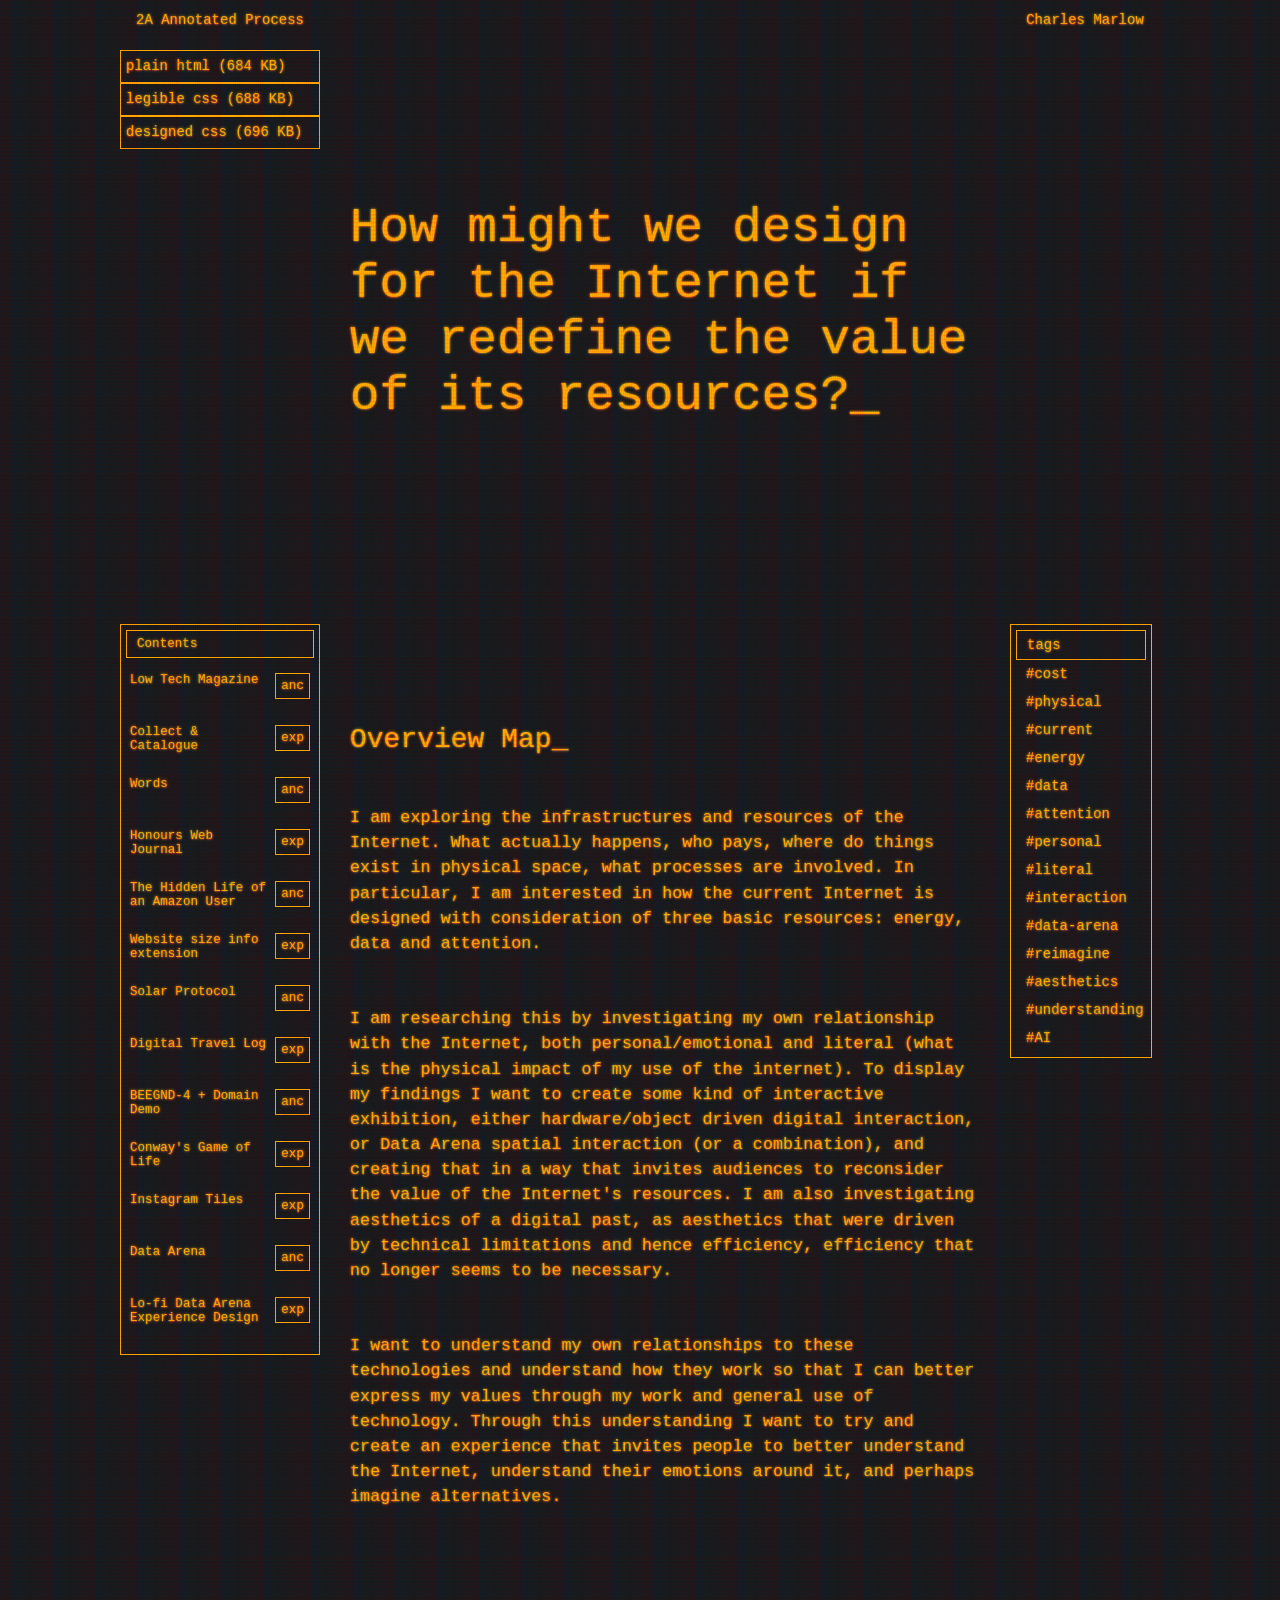
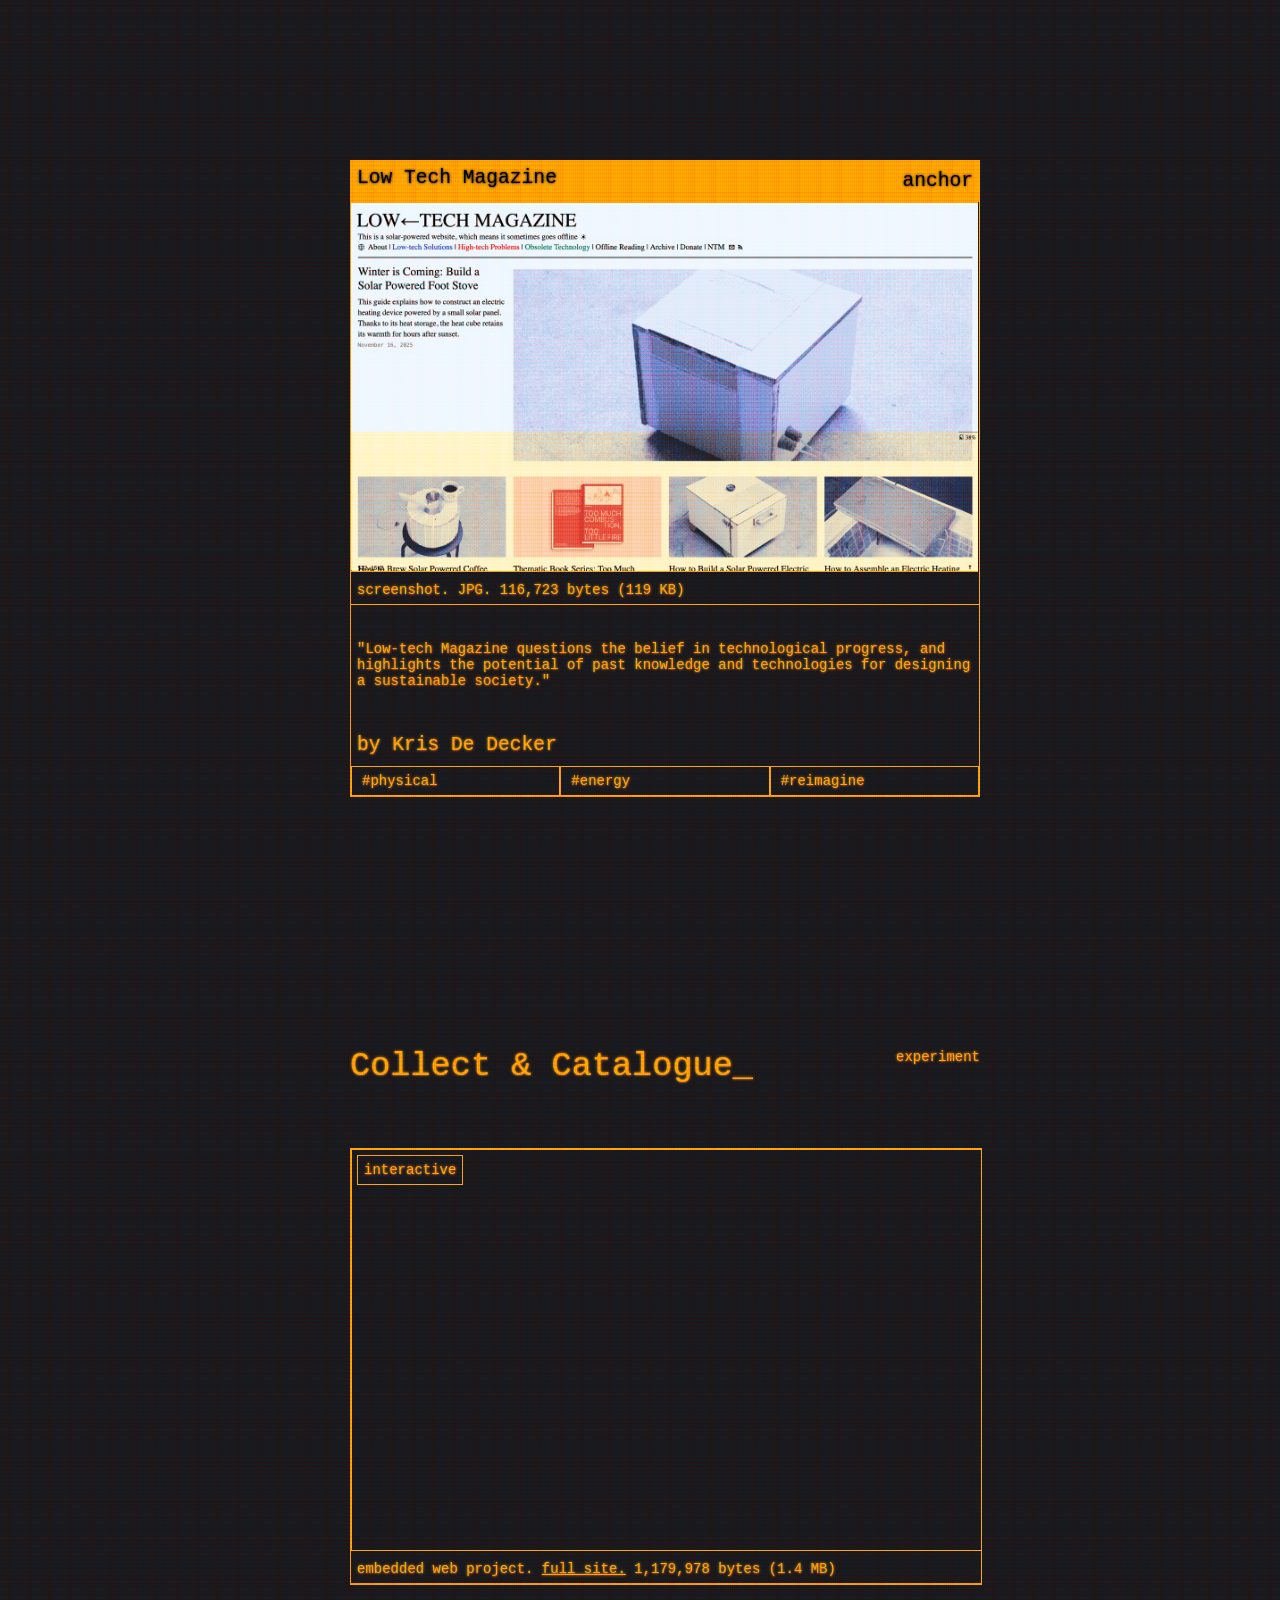
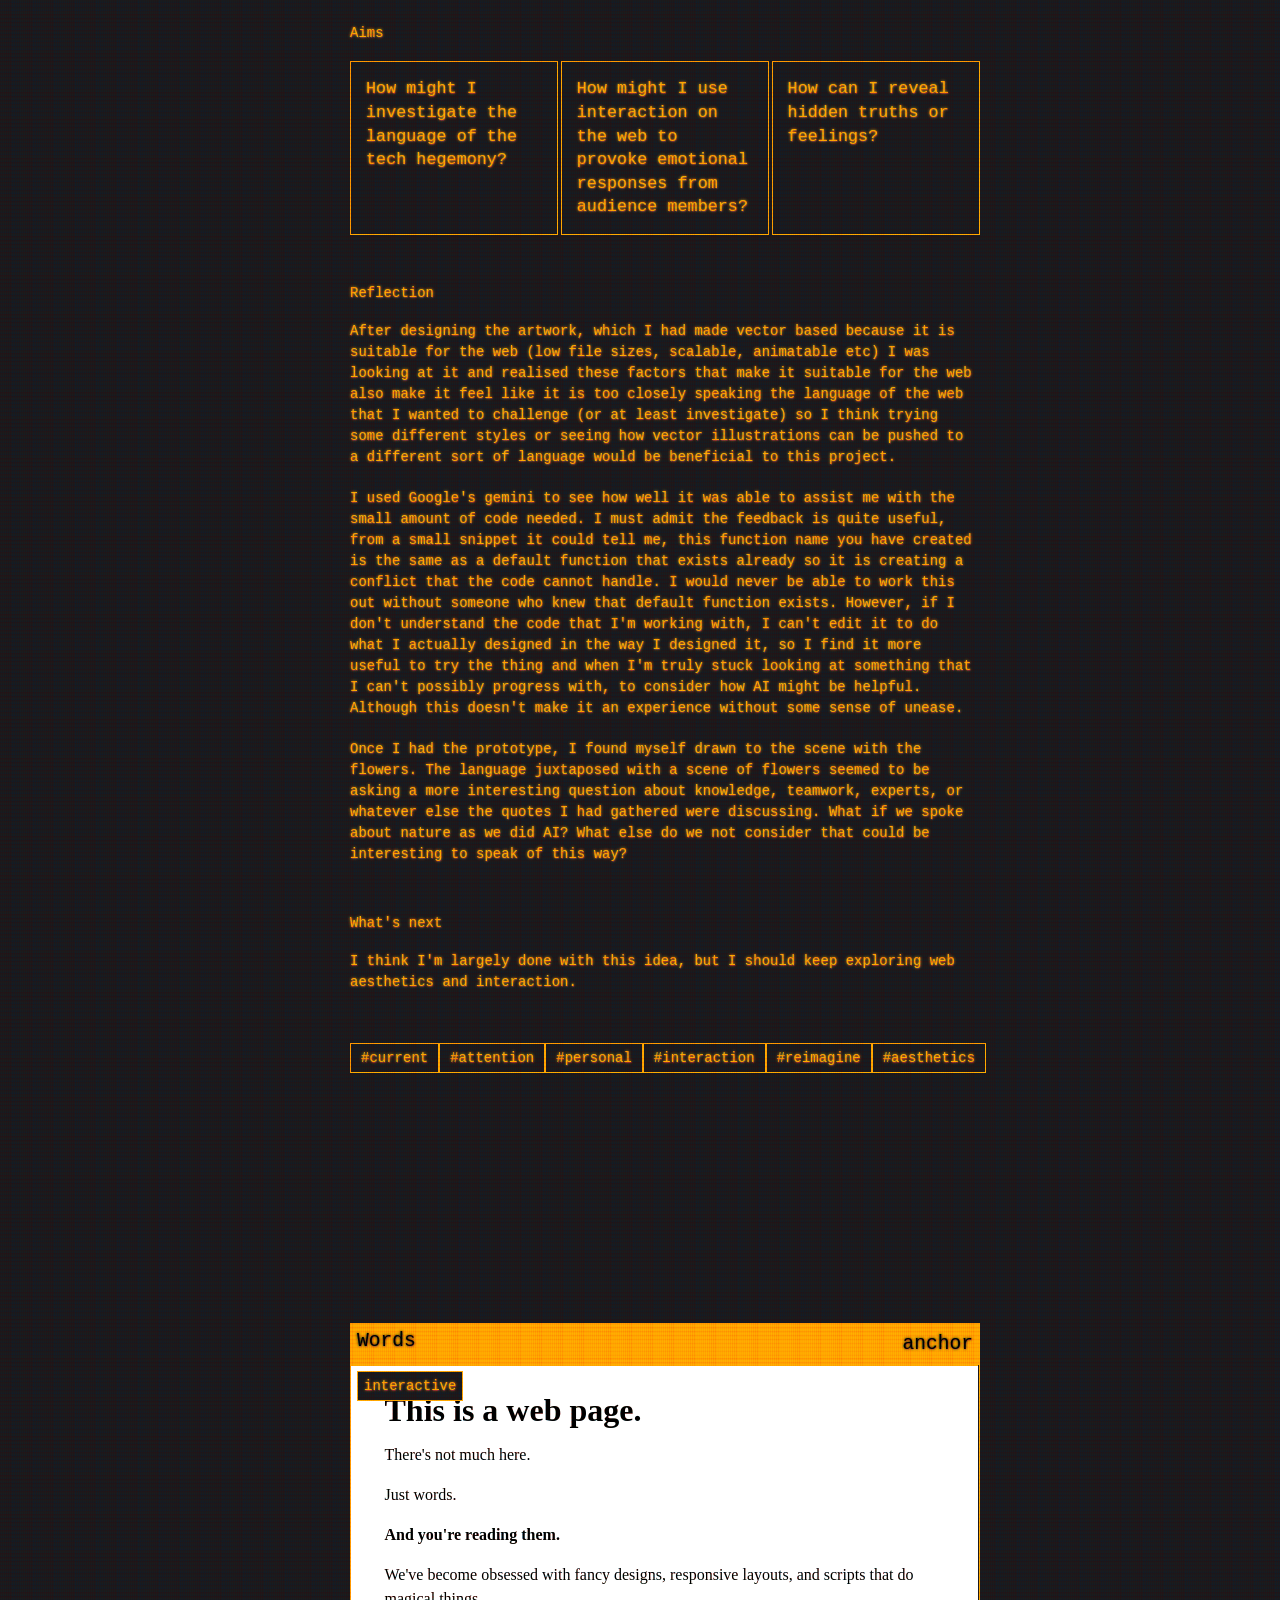
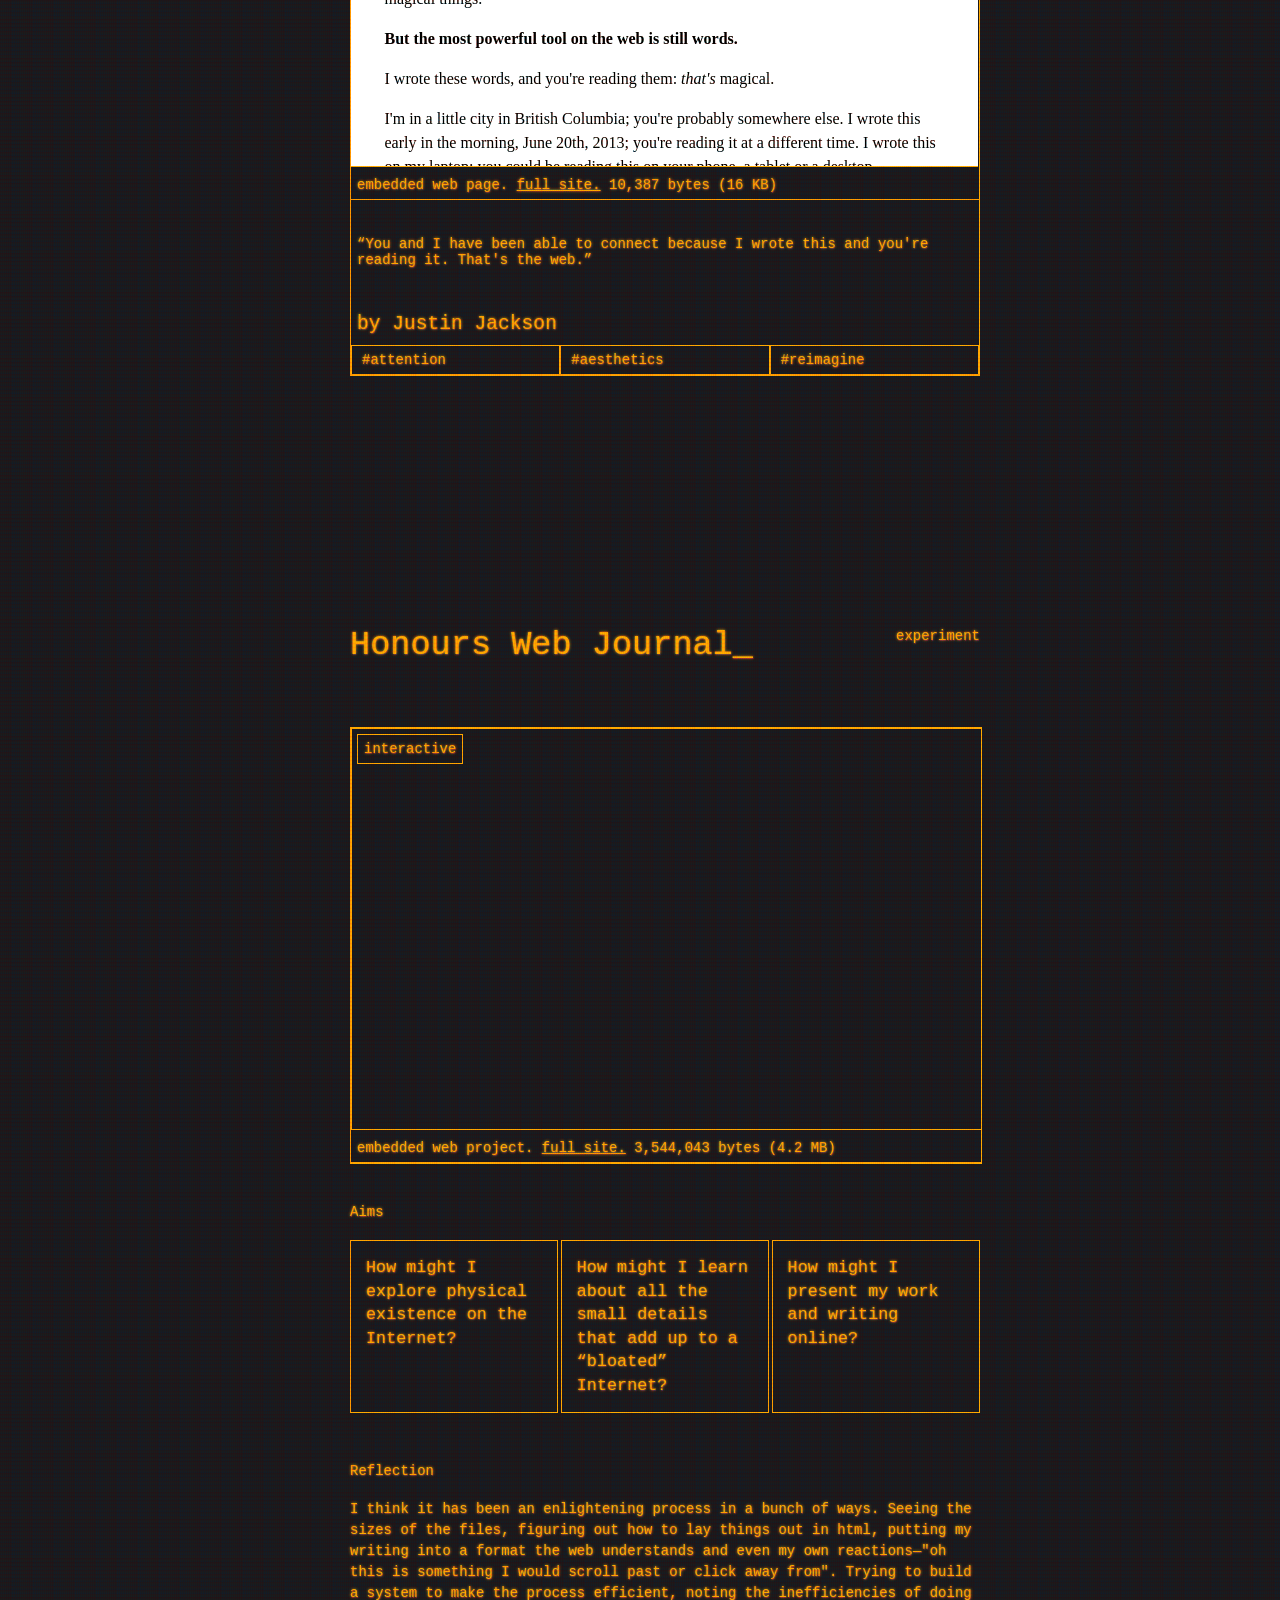
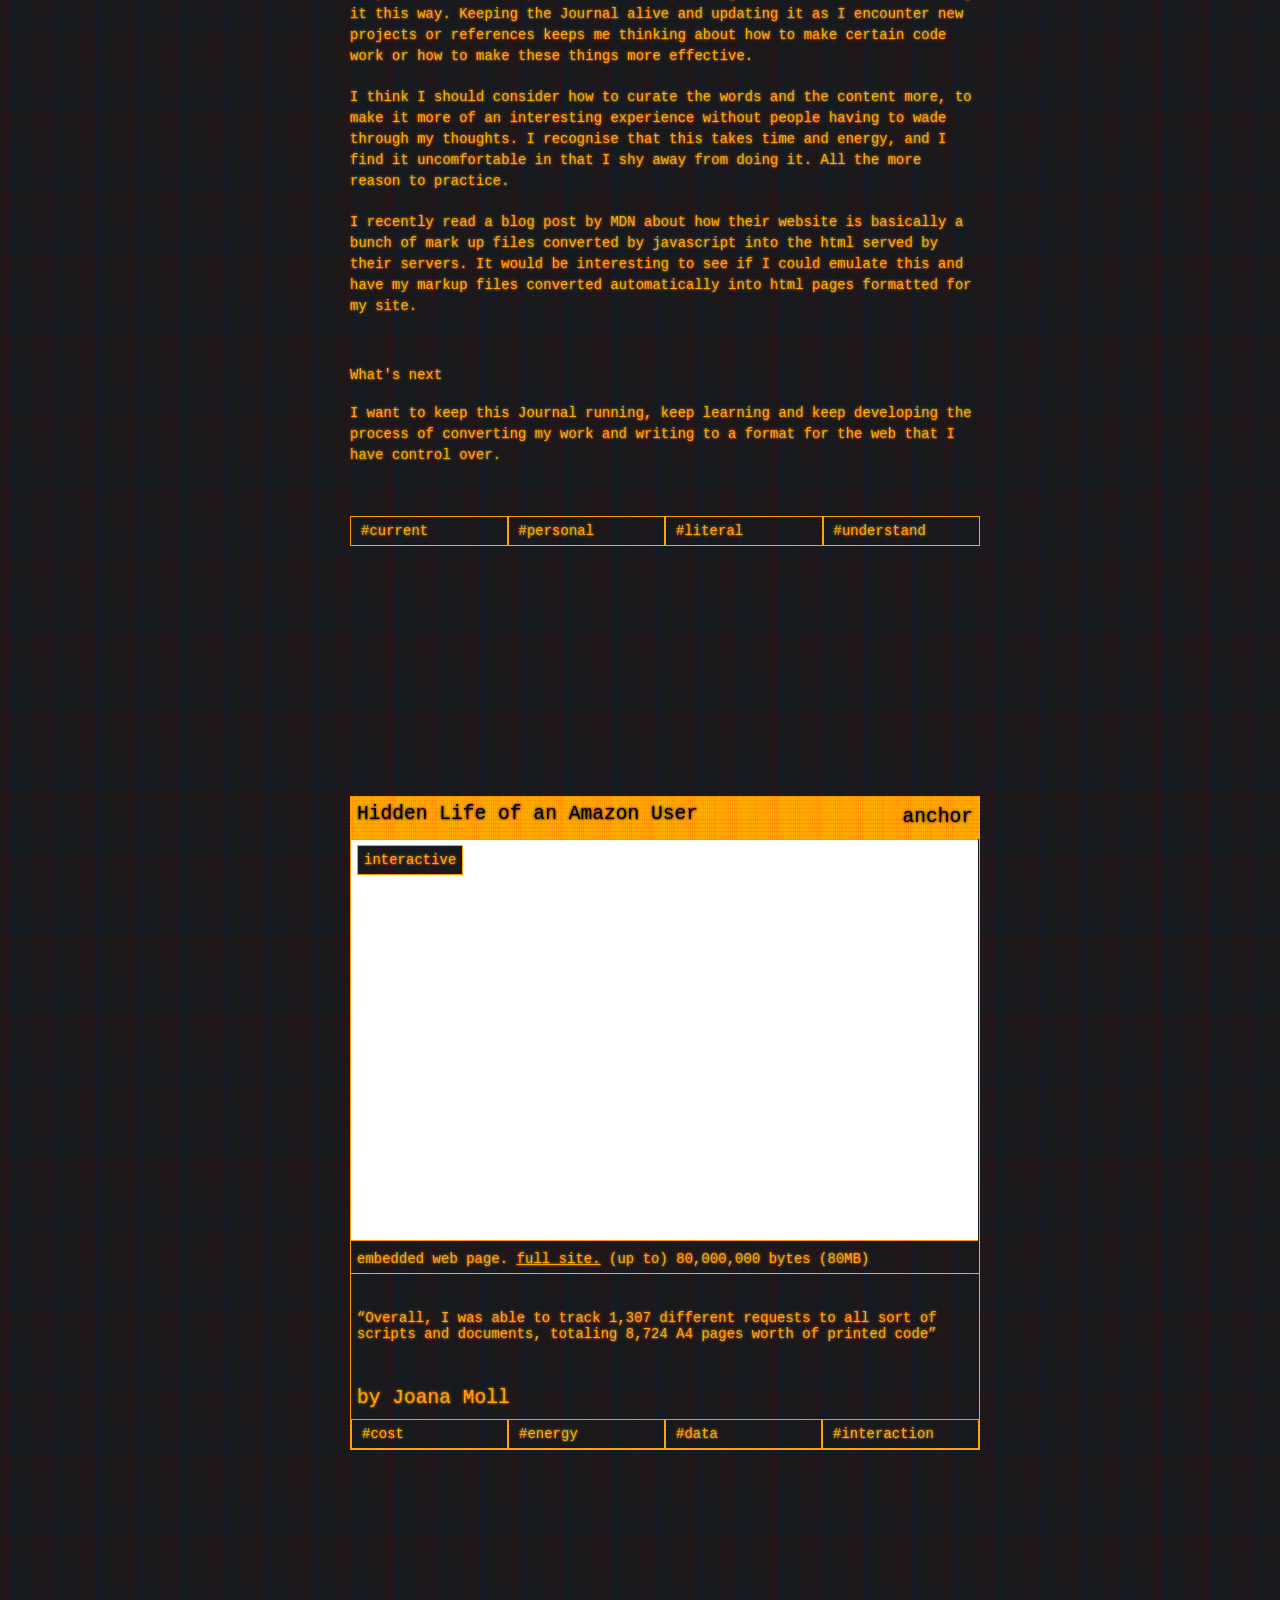
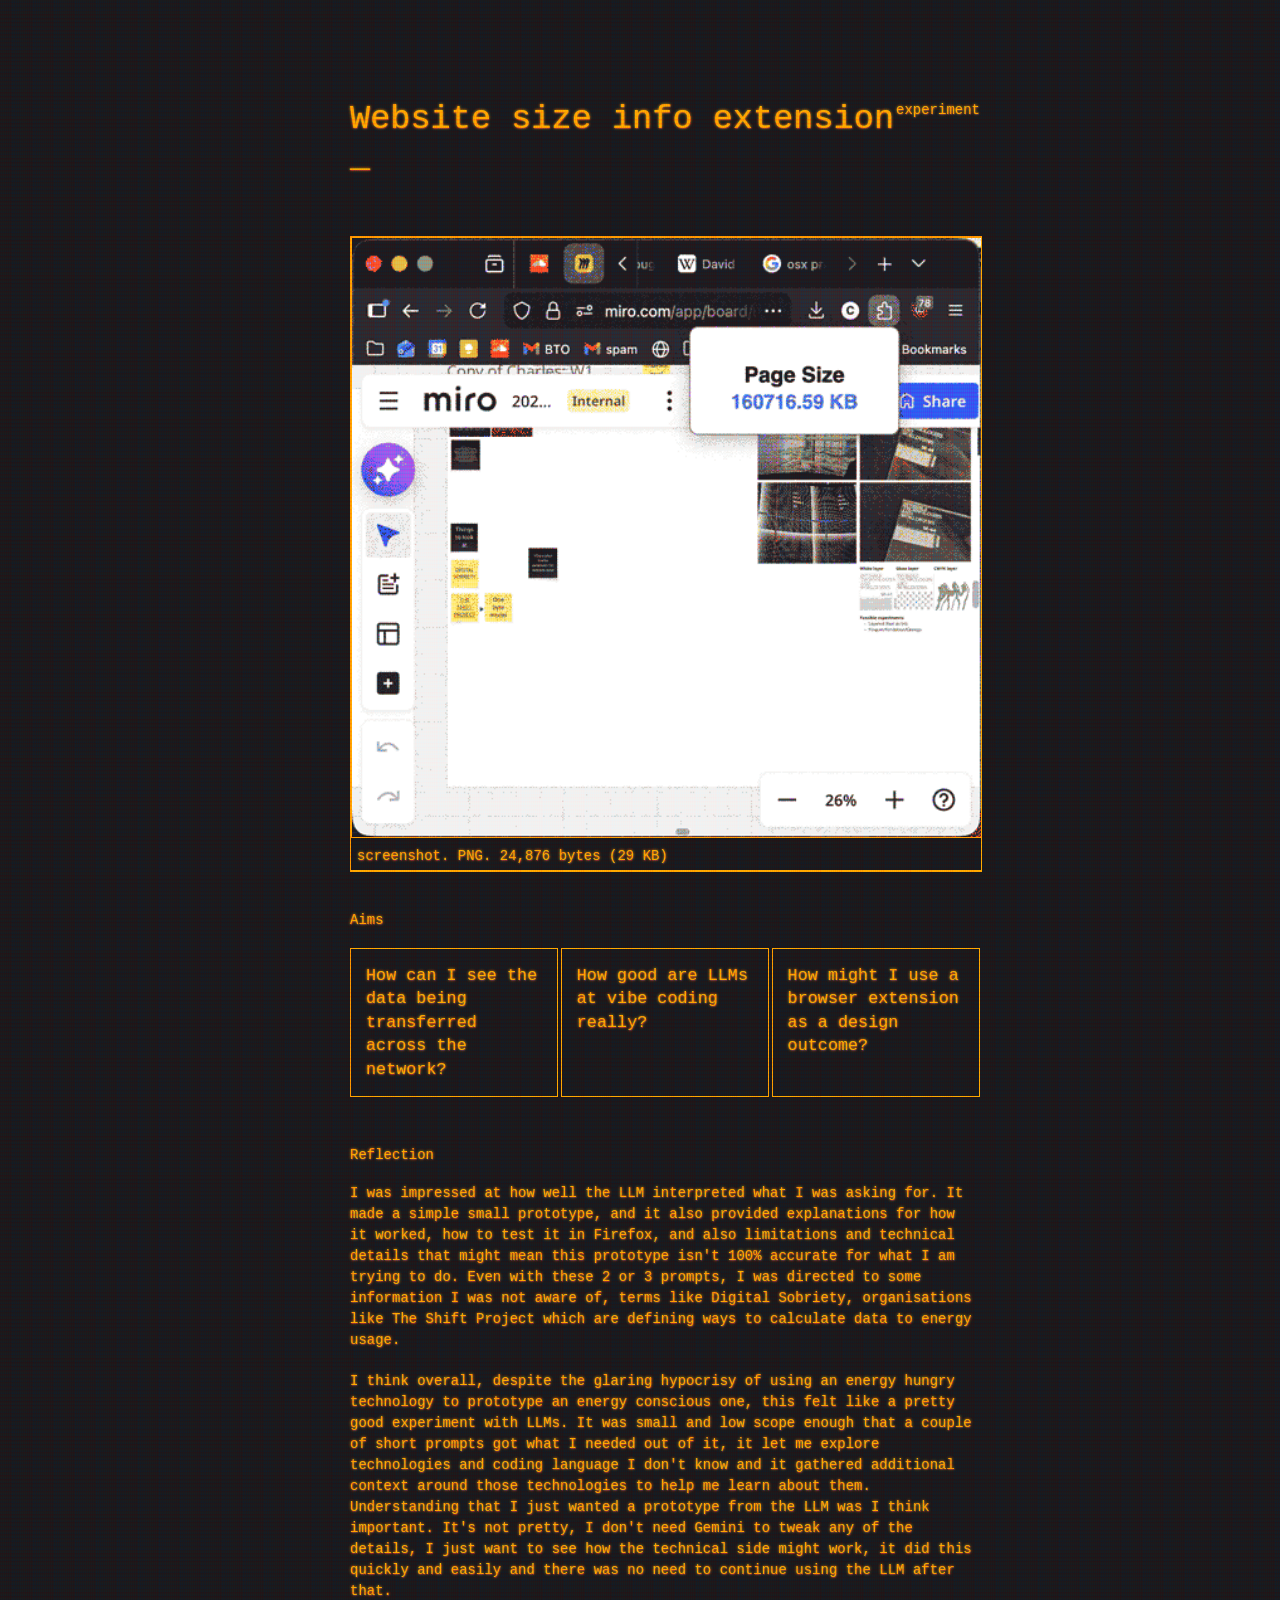
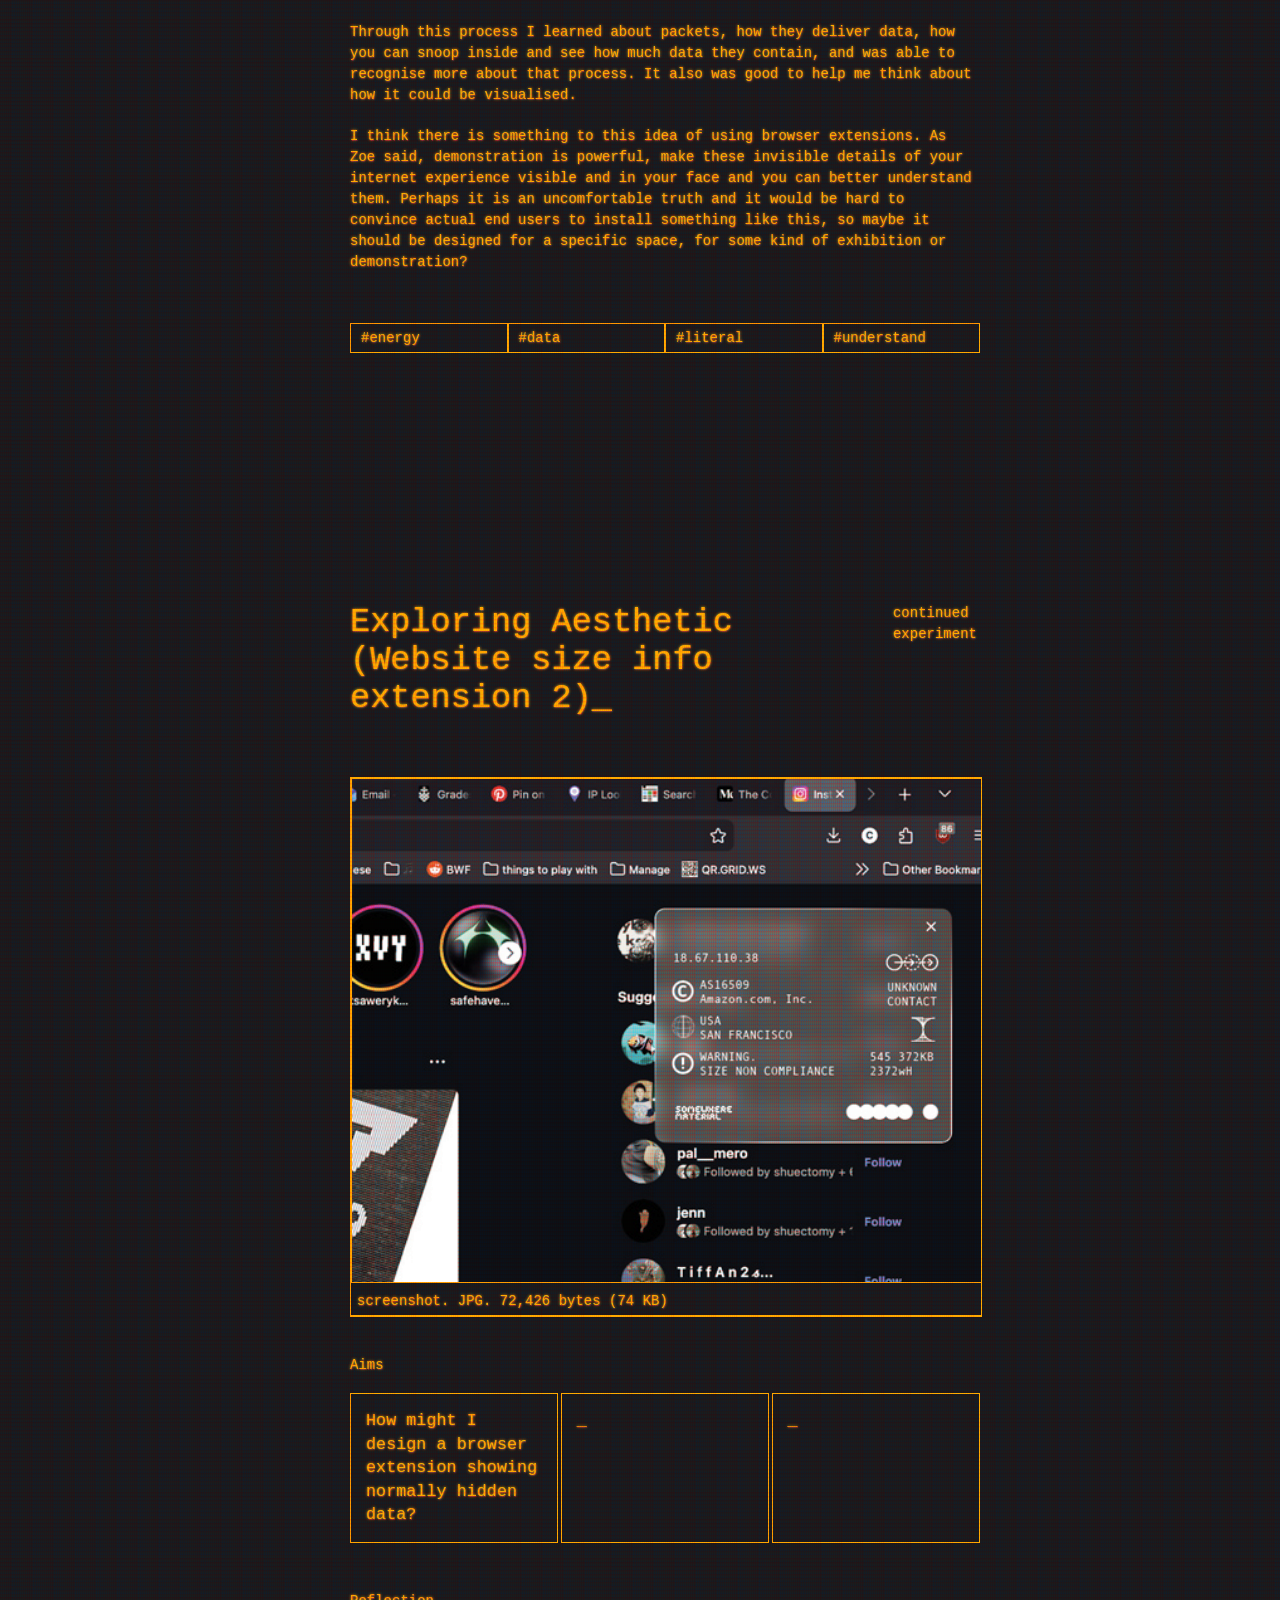
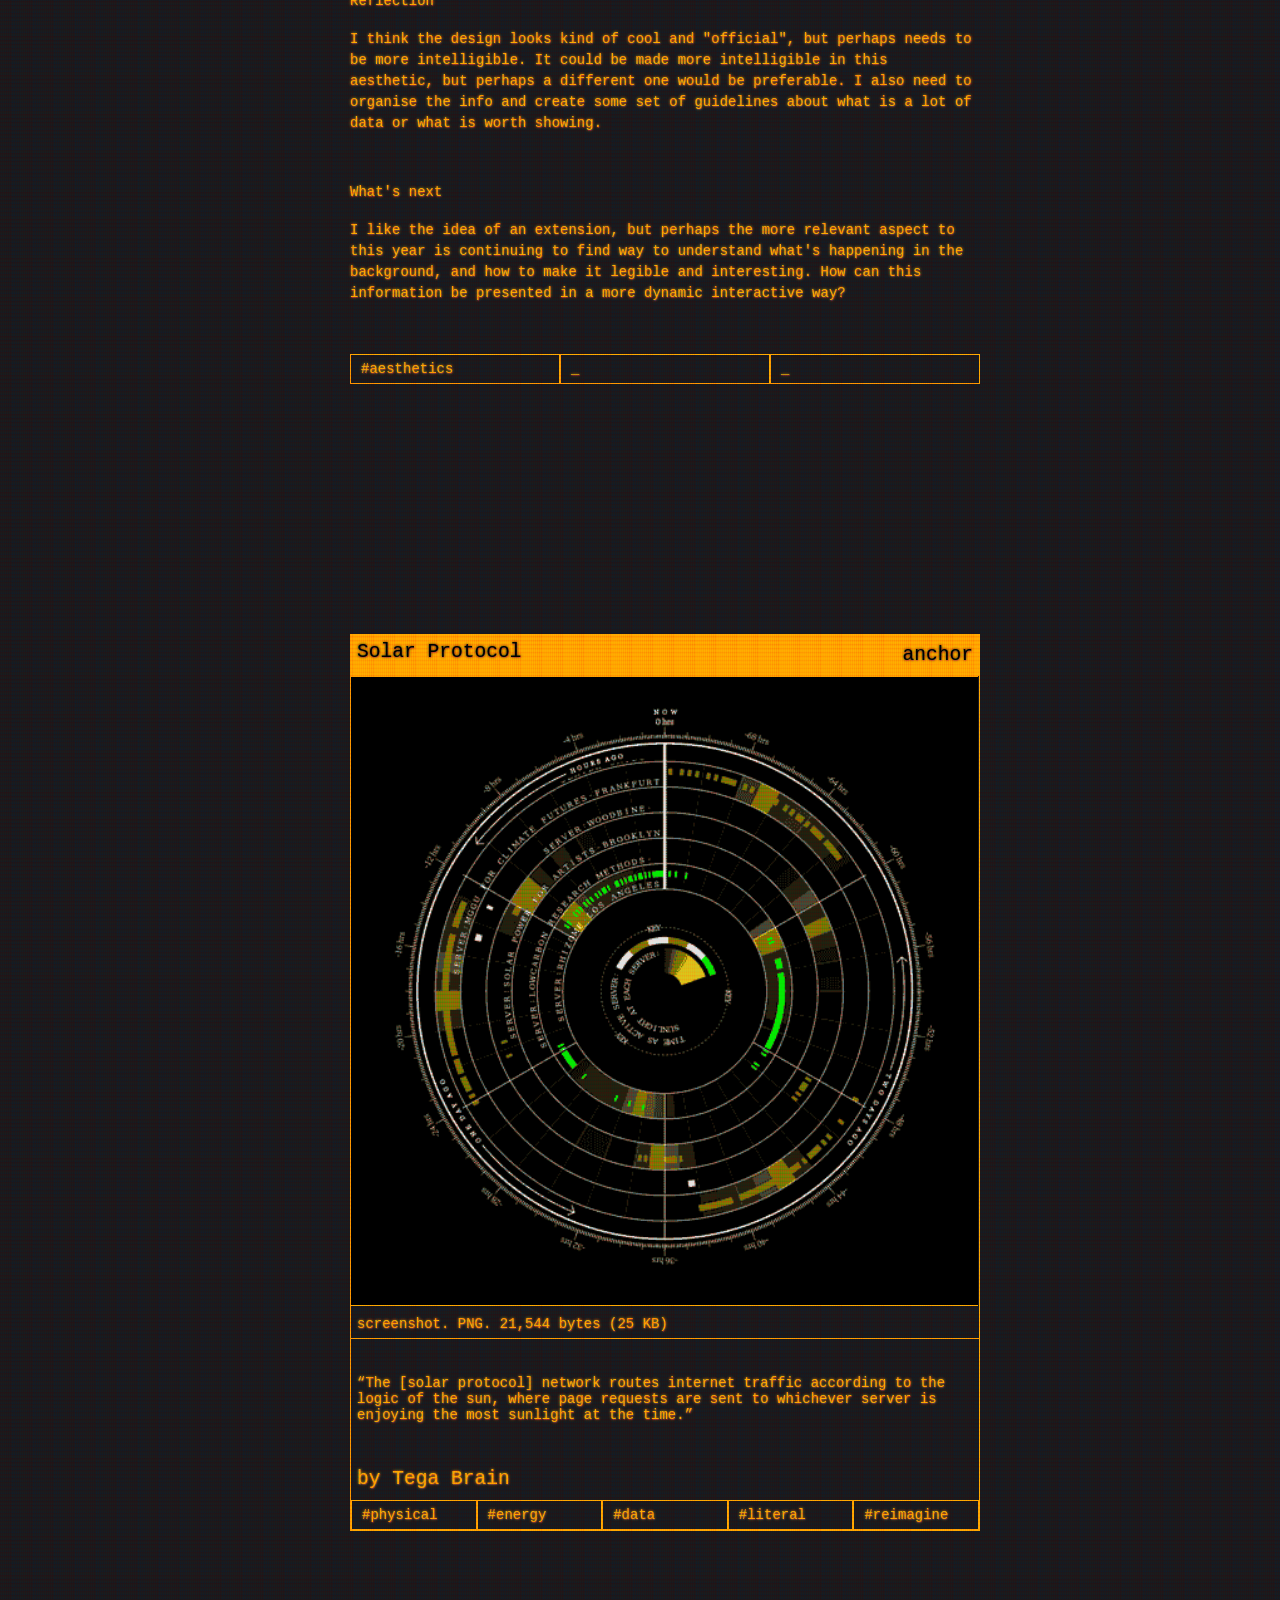
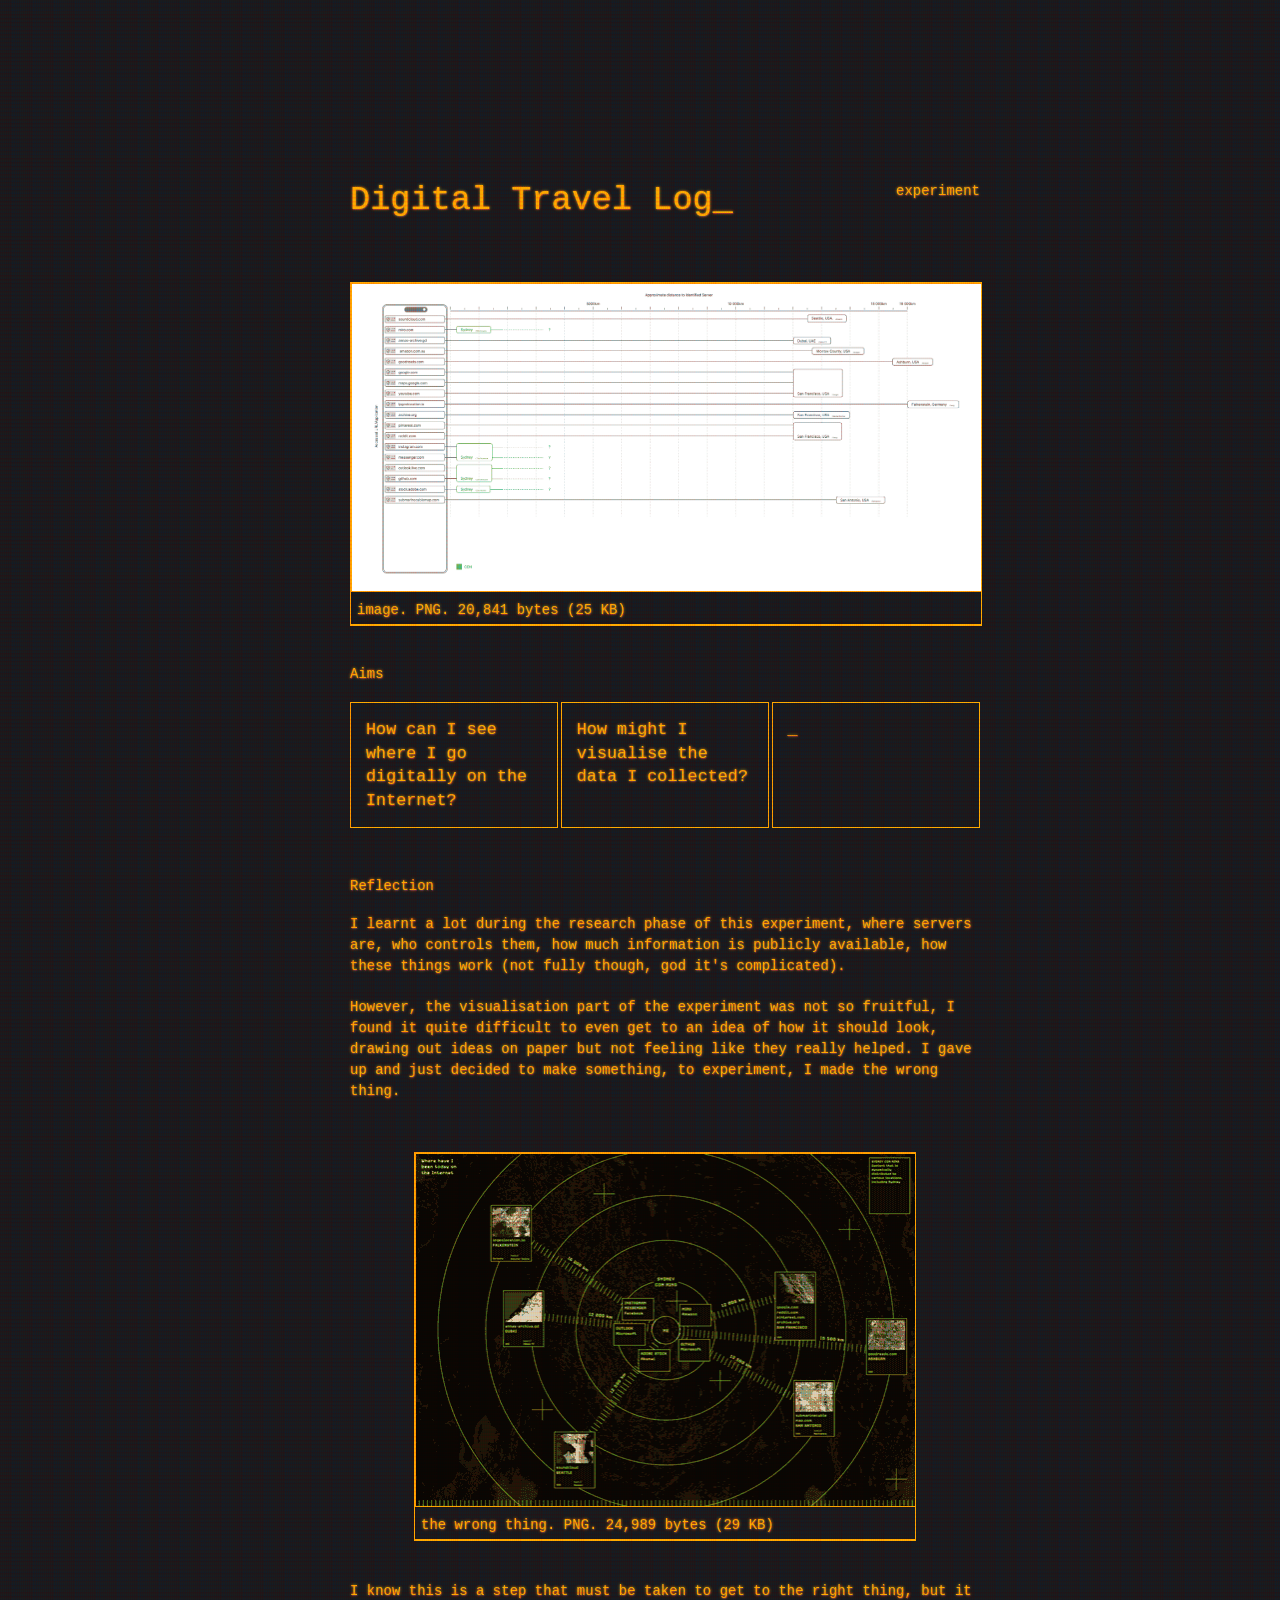
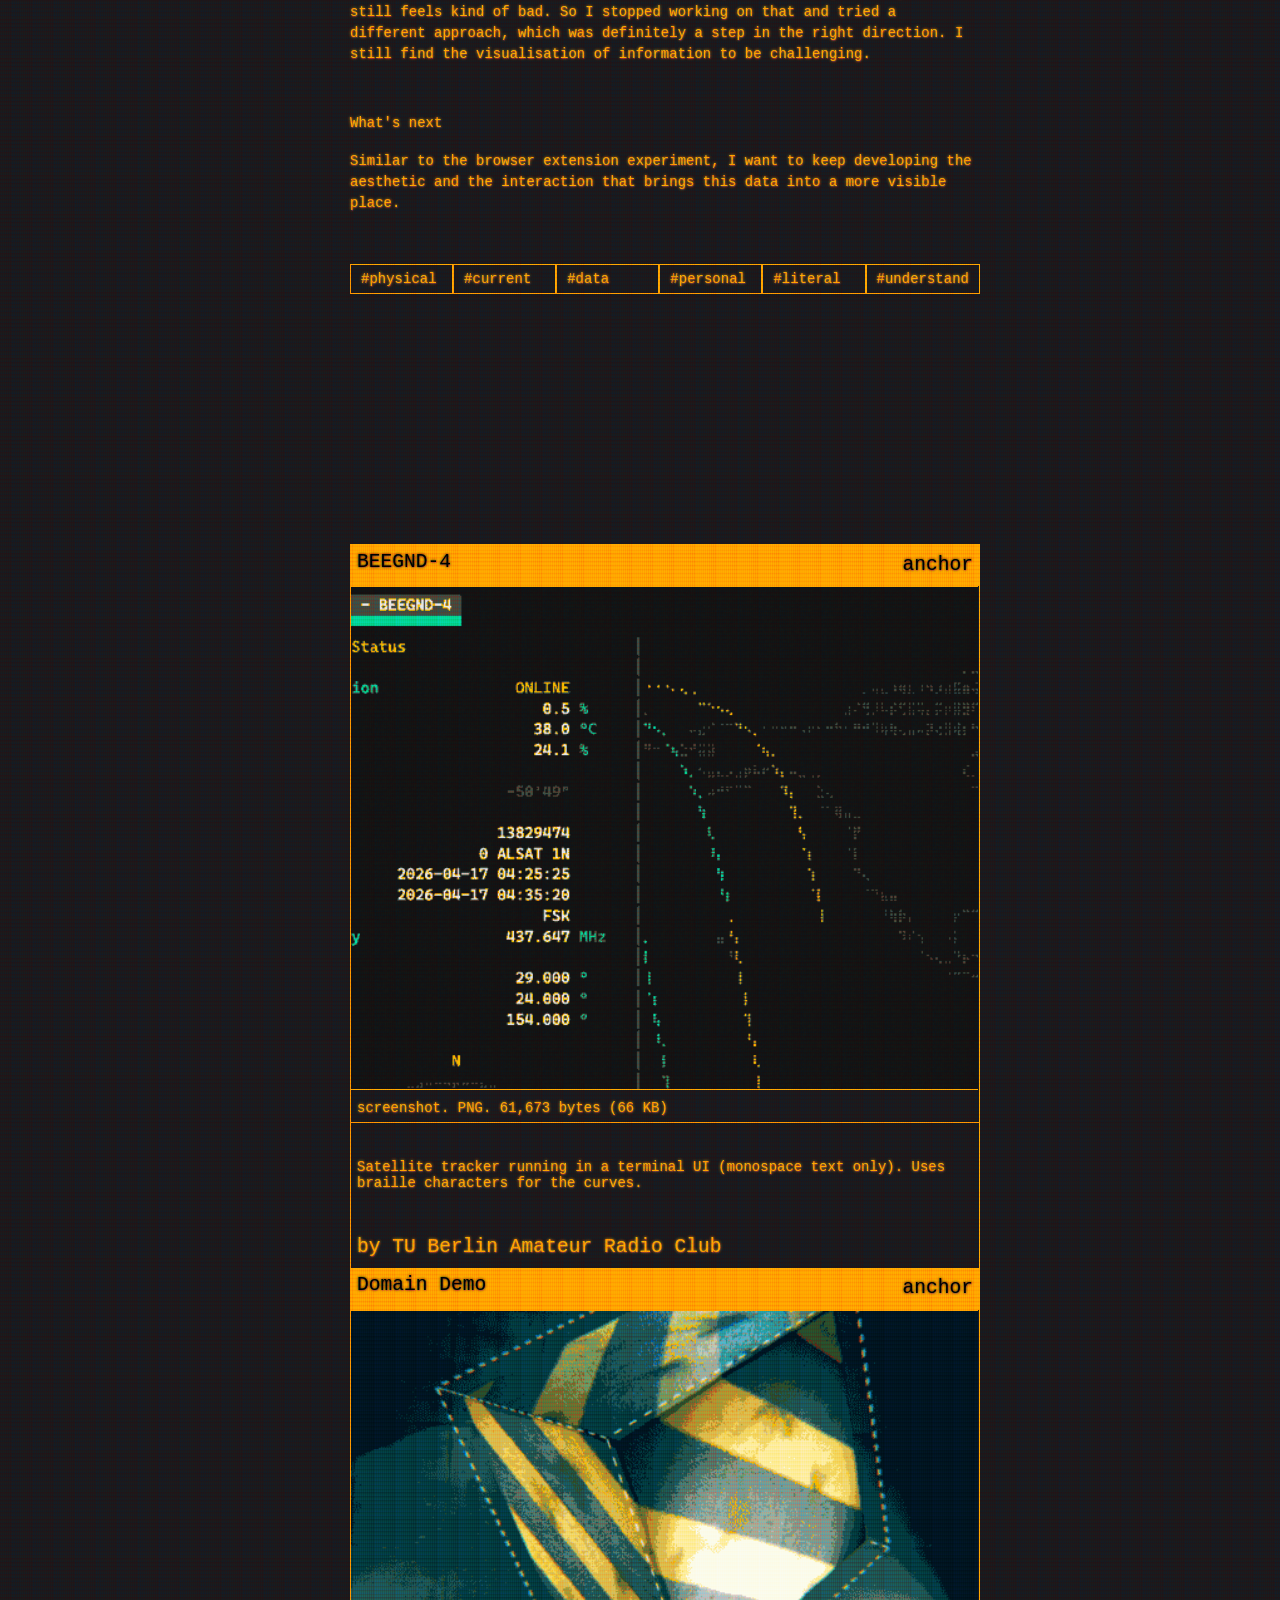
==== commit ce304396: "Update index.html Set full styling to default" ====
--- a/index.html
+++ b/index.html
@@ -5,7 +5,7 @@
     <meta name="viewport" content="width=device-width, initial-scale=1.0">
     <title>Annotated Process</title>
     <link href="selector.css" rel="stylesheet">
-    <link id="currentStyle" href="style.css" rel="stylesheet">
+    <link id="currentStyle" href="style3.css" rel="stylesheet">
     <script src="script.js" defer></script>
 </head>
 <body>
@@ -649,4 +649,4 @@
         </footer>
     </main>
 </body>
-</html>+</html>
--- a/style3.css
+++ b/style3.css
@@ -0,0 +1,512 @@
+/* SIMPLE LEGIBILITY CSS */
+
+*{
+    margin: 0;
+    padding: 0;
+}
+
+a {
+    text-decoration: none;
+}
+
+ul {
+    margin: 0;
+    padding:0;
+}
+
+img {
+    max-width: 99.9%;
+}
+
+/* scroll behaviour */
+html {
+    scroll-behavior: smooth;
+}
+
+.anchor, .experiment {
+    scroll-margin-top: 100px;
+}
+
+/* variables */
+
+:root {
+    --text-color: rgb(255, 166, 0);
+    --crt-red: rgb(218, 49, 49);
+    --crt-green: rgb(112, 159, 115);
+    --crt-blue: rgb(40, 129, 206);
+}
+
+
+
+/* body */
+body {
+    font-family: monospace;
+    color: var(--text-color);
+    font-weight: 100;
+    font-size: 14px;
+        /* crt effect code credit to https://codepen.io/thisanimus/pen/OJpaqWz */
+    background-color: rgb(25, 25, 30);
+  text-shadow: 0 0 0.2em currentColor, 0.5px 0.5px rgba(255, 0, 255, 0.2),
+    -0.5px -0.5px rgba(0, 255, 255, 0.2);
+  position: relative;
+  &:before,
+  &:after {
+    content: "";
+    transform: translateZ(0);
+    pointer-events: none;
+    opacity: 0.3;
+    mix-blend-mode: overlay;
+    position: absolute;
+    height: 100%;
+    width: 100%;
+    left: 0;
+    top: 0;
+    z-index: 1;
+    }
+    &:before {
+    background: url("images/vertical_grad.svg");
+  }
+  &:after {
+    background: url("images/horiz_grad.svg");
+  }
+  /* end crt effect code */
+}
+
+h1 {
+    font-weight: 100;
+    font-size: 3.5em;
+    max-width: 630px;
+}
+
+h2 {
+    font-weight: 100;
+    margin-bottom: 40px;
+}
+
+.cursor-anim::after, .experiment h4::after {
+    content:"_";
+    display: inline-block;
+    animation: blinkTextCursor 500ms infinite normal;
+}
+
+/* h2, h3 ,h4, h5, p, figcaption, .tags-div, nav, #tags-wrapper {
+    max-width: 630px;
+    margin: 0 auto;
+} */
+
+main {
+    padding: 0 15px;
+    max-width: 1040px;
+    margin: 0 auto;
+    display: grid;
+    column-gap: 30px;
+    grid-template-columns: 200px 630px 150px;
+}
+
+/* grid */
+
+header {
+    position: fixed;  
+    margin: 10px auto 0;
+    display: grid;
+    column-gap: 30px;
+    grid-template-columns: 200px 630px 150px;
+}
+
+header p {
+    text-align: center;
+}
+
+#thirdCol {
+    grid-column: 3 / 4;
+}
+
+#nav-container {
+    grid-column: 1 / 2;
+    grid-row: 2 / 100;
+}
+
+#tags-wrapper {
+    grid-column: 3 / 4;
+    grid-row: 2 / 100;
+}
+
+/* tags styling */
+
+#tags-wrapper {
+    /* position: relative;
+    right: -710px;
+    top: -110px; */
+    /* height: 17000px; */
+    display: inline-block;
+}
+
+#tags-div {
+    position: sticky;
+    top: 150px;
+    display: flex;
+    flex-direction: column;
+    width: 130px;
+    border: 1px solid var(--text-color);
+    padding: 5px;
+}
+
+#tags-div h5 {
+    font-size: 1em;
+    font-weight: 500;
+    margin: 0;
+    padding: 6px 10px;
+    border: 1px solid var(--text-color);
+
+}
+
+#tags-div ul {
+    width: 100%;
+    cursor: pointer;
+}
+
+a img:hover {
+    opacity: 70%;
+    
+}
+
+.tags li {
+    display: inline-block;
+    padding: 6px 10px;
+    width: 80%;
+}
+
+#tags-div li:hover {
+    color: #000;
+    background: var(--text-color);
+    animation: blinkTextCursor 0.3s ease-out 1;
+    filter: blur(0.5px);
+}
+
+/* anchor/experiment tags */
+
+.tags-div ul {
+    display: flex;
+    justify-content: space-between;
+}
+
+.tags-div li {
+    border: 1px solid var(--text-color);
+}
+
+/* tag highlighting styles */
+
+.highlighted {
+    background: var(--text-color);
+    animation: blinkTextCursor 500ms infinite normal;
+    color: #000;
+}
+
+.highlighted a {
+    color: #000;
+}
+
+.highlighted:hover {
+    animation: none;
+}
+
+/* experiment styling */
+
+.experiment {
+    margin-bottom: 250px;
+}
+
+.experiment .title-container {
+    margin: 0 0 60px 0;
+}
+
+.experiment h4 {
+    font-size: 2.4em;
+    font-weight: 300;
+}
+
+.experiment figure {
+    margin-bottom: 40px;
+    border: 1px solid var(--text-color);
+}
+
+.experiment p {
+    margin-bottom: 20px;
+}
+
+.experiment h5{
+    font-size: 1em;
+    font-weight: 100;
+    margin-bottom: 20px;
+}
+
+.aims, .reflection, .next {
+    margin-bottom: 50px;
+}
+
+.aims ul {
+    list-style: none;
+    display: flex;
+    justify-content: space-between;
+    flex-basis: auto;
+}
+
+.aims li {
+    padding: 15px;
+    border: 1px solid var(--text-color);
+    font-size: 1.2em;
+    width: 28%;
+    line-height: 1.4;
+}
+
+
+#hidden-life iframe {
+    background: #fff;
+}
+
+/* figure styling */
+
+#game-of-life iframe, #instagram-tiles iframe {
+    display: block;
+    margin: 0 auto;
+}
+
+#game-of-life iframe {
+    max-width: 830px;
+}
+
+p {
+    line-height: 1.5;
+}
+
+figure {
+    position: relative;
+}
+
+.iframe::before {
+    content: 'interactive';
+    position: absolute;
+    top: 6px;
+    left: 6px;
+    padding: 6px;
+    border: 1px solid var(--text-color);
+    background: rgb(25, 25, 30);
+}
+
+.iframe:hover::before {
+    opacity: 0.3;
+    transition: opacity 200ms ease-out;
+}
+
+.smallFigure {
+    max-width: 500px;
+    margin: 50px auto;
+}
+
+/* nav styling */
+nav {
+    position: sticky;
+    top: 150px;
+    max-width: 200px;
+    border: 1px solid var(--text-color);
+    padding: 5px;
+    font-size: 0.9em;
+}
+
+#nav-container {
+    /* position: relative;
+    left: -300px;
+    top: 200px; */
+    /* height: 17000px; */
+    display: inline-block;
+}
+
+nav li {
+    list-style: none;
+    height: 50px;
+    padding: 0 4px;
+    margin: 2px 0;
+}
+
+nav h3 {
+    font-size: 1em;
+    font-weight: 500;
+    margin: 0 0 15px 0;
+    padding: 6px 10px;
+    border: 1px solid var(--text-color);
+}
+
+a {
+    color: var(--text-color);
+}
+
+nav li:hover {
+    color: #000;
+    animation: blinkTextCursor 0.3s ease-out 1;
+    background: var(--text-color);
+    filter: blur(0.5px);
+}
+
+nav li:hover a {
+    color: #000;
+}
+
+.nav-anchor::before, .nav-experiment::before {
+    border: 1px solid var(--text-color);
+    padding: 5px;
+    float: right;
+    margin-left: 5px;
+}
+
+.nav-anchor::before {
+    content: "anc";
+
+}
+
+.nav-experiment::before {
+    content: "exp";
+}
+
+/* content styling */
+.title-container {
+    display: flex;
+    justify-content: space-between;
+}
+
+#hero {
+    margin: 200px 0;
+}
+
+    /* overview map styling */
+
+#overview {
+    margin-bottom: 200px;
+}
+
+#overview h2 {
+    margin-top: 100px;
+    margin-bottom: 50px;
+    font-size: 2em;
+    font-weight: 100;
+}
+
+#overview p {
+    margin: 50px 0;
+    font-size: 1.2em;
+}
+
+/* anchor styling */
+.anchor {
+    border: 1px solid var(--text-color);
+    max-width: 630px;
+    margin-bottom: 250px;
+}
+
+a:visited {
+  color: inherit;
+}
+
+.anchor .title-container {
+    background: var(--text-color);
+}
+
+.anchor .title-container {
+    color: #000;
+    font-size: 1em;
+    font-weight: 200;
+}
+
+.anchor h4, .anchor p {
+    padding: 6px;
+    font-weight: 100;
+    font-size: 1.4em;
+}
+
+.anchor a, .experiment a {
+    text-decoration: underline;
+    &:hover {
+        opacity: 0.7;
+    }
+}
+
+figure {
+    width: 100%;
+}
+
+.anchor img, .anchor iframe {
+    border-top: 1px solid var(--text-color);
+    border-left: none;
+    border-right: none;
+    border-bottom: 1px solid var(--text-color);
+    width: 99.9%;
+}
+
+.experiment img, .experiment iframe {
+    border: 1px solid var(--text-color);
+    width: 99.8%;
+}
+
+figcaption {
+    padding: 6px;
+    border-bottom: 1px solid var(--text-color);
+}
+
+blockquote {
+    margin: 30px 0;
+    padding: 6px;
+}
+
+footer {
+    margin: 100px 0;
+}
+
+/* .data-size {
+    font-family: monospace;
+    color: green;
+} */
+
+/* fix words embed */
+
+#words iframe {
+    background: rgb(25, 25, 30);
+}
+
+/* double layout */
+/* .double {
+    display: flex;
+}
+
+.duo-inner {
+    max-width: 45%;
+    margin: 0 10px;
+} */
+
+@keyframes blinkTextCursor {
+  from {
+    opacity: 0;
+  }
+  to {
+    opacity: 1;
+  }
+}
+
+/* code for small screen warning */
+#smallScreen {
+    display: none;
+}
+
+@media (width <= 1050px) {
+    #smallScreen {
+        display: flex;
+        position: fixed;
+        width: 100vw;
+        height: 100vh;
+        background: #000000cc;
+        z-index: 10;
+    }
+    #smallScreen h2 {
+        display: block;
+        margin: auto;
+        padding: 50px;
+    }
+}
